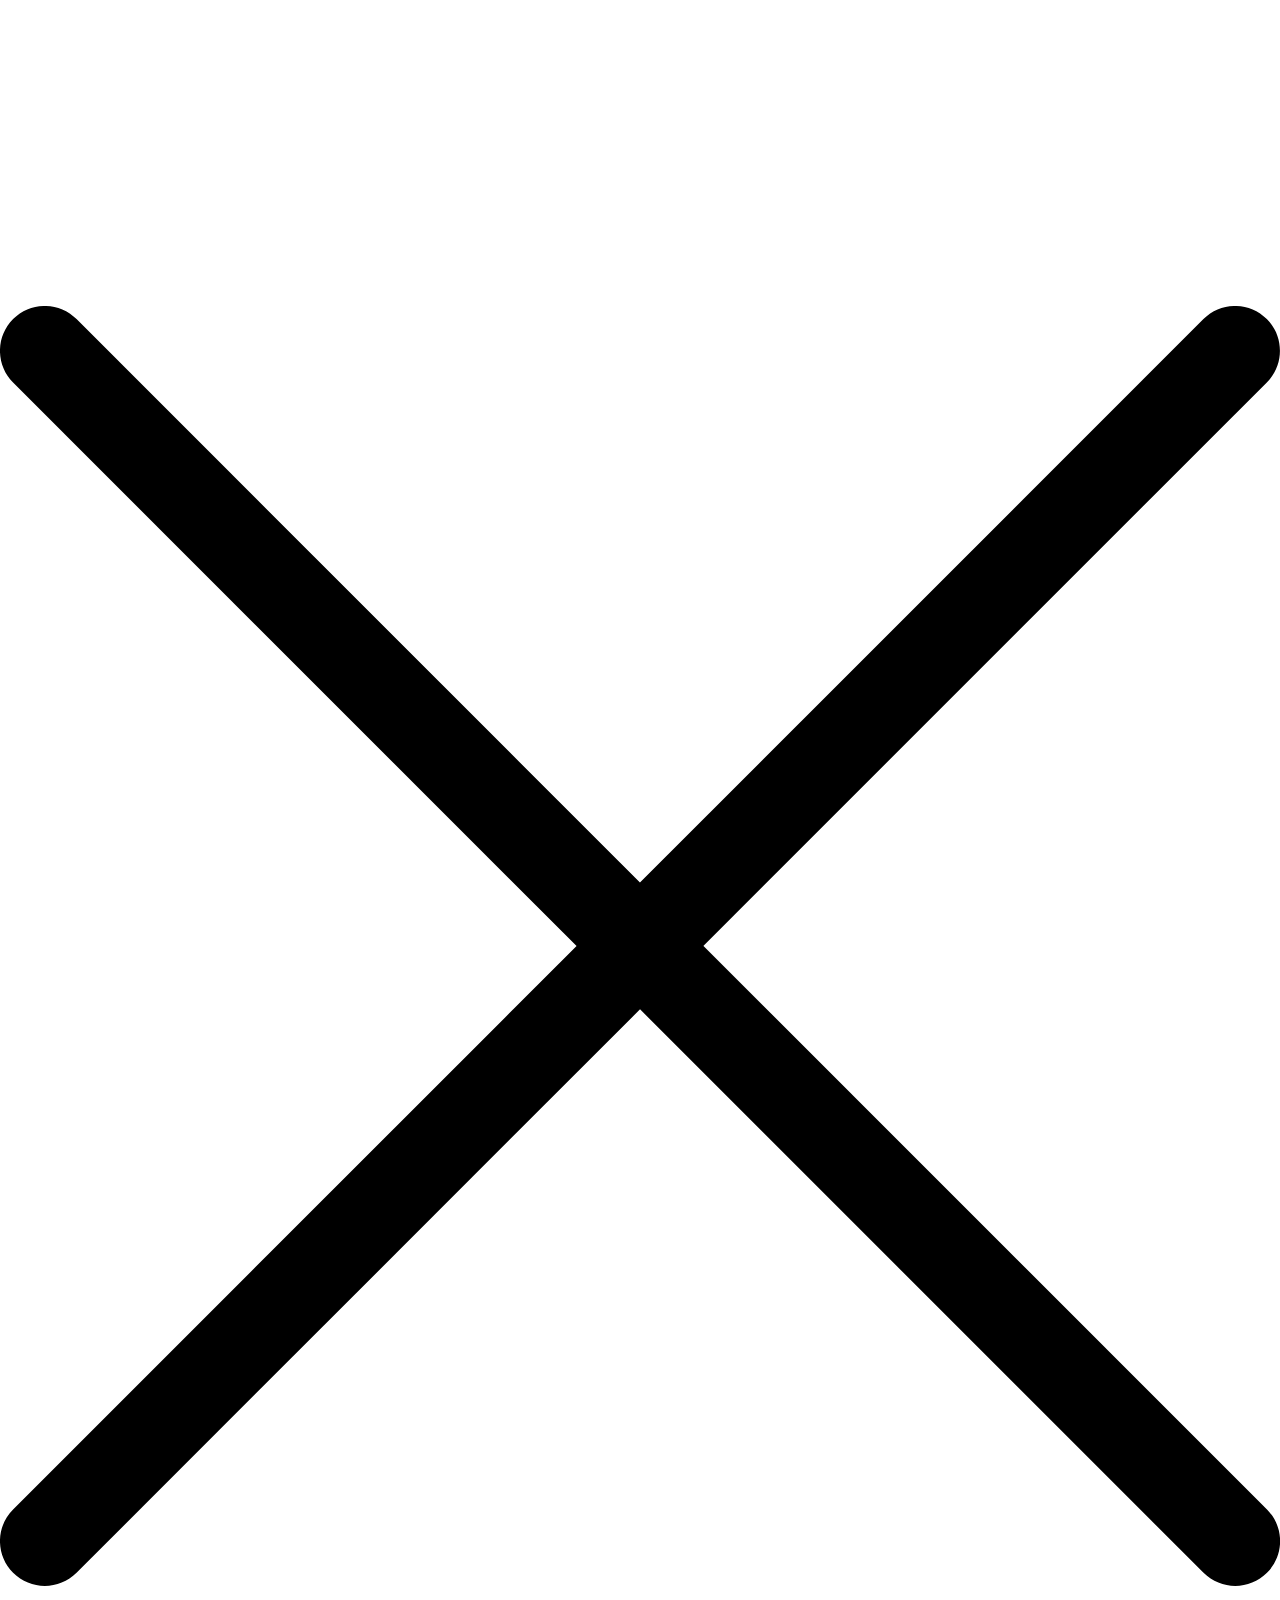
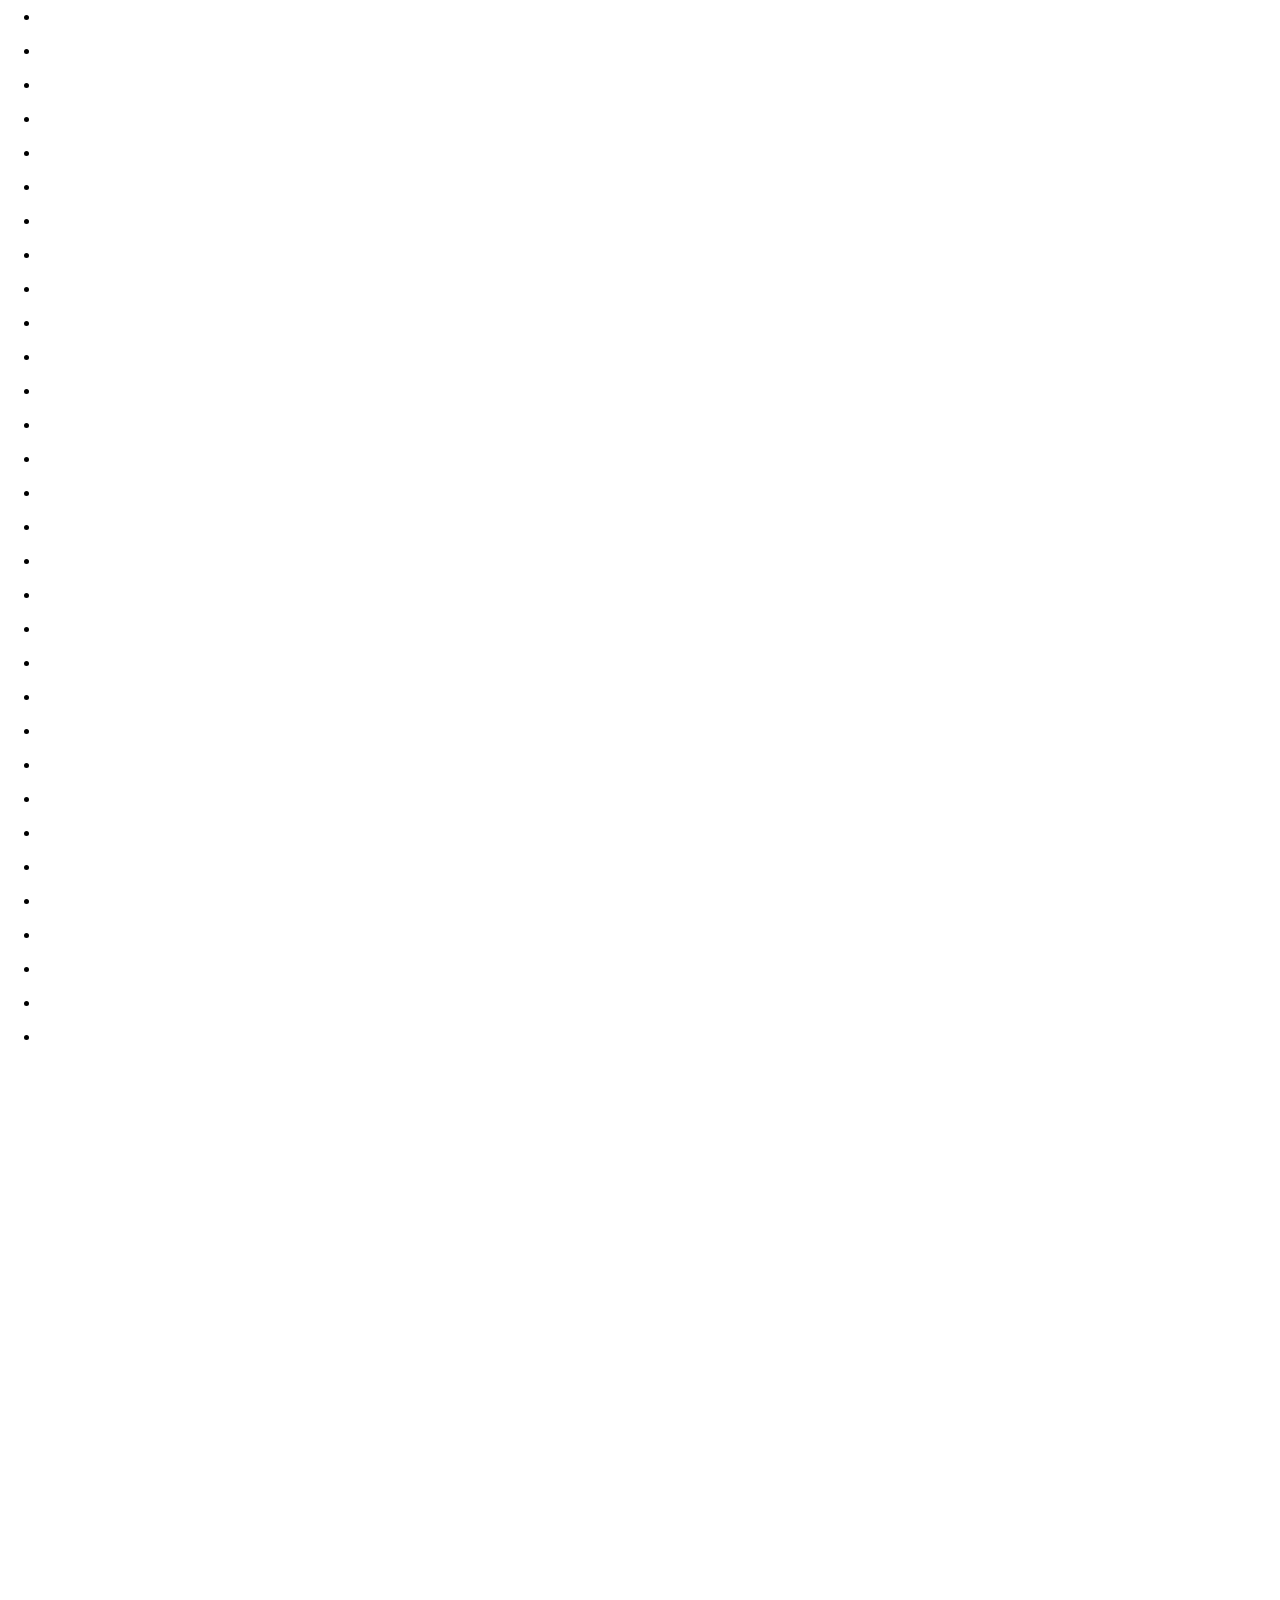
==== aerials/index.html @ ff2fce27 "Add focused enhancements on the reverse-engineered Estatestar site" ====
<!DOCTYPE html><html lang="de"><head><meta charset="UTF-8"><title>EN &#8211; Aerials &#8211; ESTATESTAR</title><link rel="stylesheet" id="siteground-optimizer-combined-css-ecea2713e1ba91a3a15033400ff7b805" href="/estatestar-preview/wp-content/uploads/siteground-optimizer-assets/siteground-optimizer-combined-css-ecea2713e1ba91a3a15033400ff7b805.css" media="all" /><link rel="preload" href="/estatestar-preview/wp-content/astra-local-fonts/michroma/PN_zRfy9qWD8fEagAPg9pTk.woff2" as="font" type="font/woff2" crossorigin><link rel="alternate" type="application/rss+xml" title="ESTATESTAR &raquo; Feed" href="https://estatestar.de/feed/" /><link rel="alternate" type="application/rss+xml" title="ESTATESTAR &raquo; Kommentar-Feed" href="https://estatestar.de/comments/feed/" /><link rel="alternate" title="oEmbed (JSON)" type="application/json+oembed" href="https://estatestar.de/wp-json/oembed/1.0/embed?url=https%3A%2F%2Festatestar.de%2Faerials%2F" /><link rel="alternate" title="oEmbed (XML)" type="text/xml+oembed" href="https://estatestar.de/wp-json/oembed/1.0/embed?url=https%3A%2F%2Festatestar.de%2Faerials%2F&#038;format=xml" /> <style id="wp-img-auto-sizes-contain-inline-css"> img:is([sizes=auto i],[sizes^="auto," i]){contain-intrinsic-size:3000px 1500px}
/*# sourceURL=wp-img-auto-sizes-contain-inline-css */ </style> <style id="wp-emoji-styles-inline-css"> img.wp-smiley, img.emoji {
 display: inline !important;
 border: none !important;
 box-shadow: none !important;
 height: 1em !important;
 width: 1em !important;
 margin: 0 0.07em !important;
 vertical-align: -0.1em !important;
 background: none !important;
 padding: 0 !important;
 }
/*# sourceURL=wp-emoji-styles-inline-css */ </style> <style id="global-styles-inline-css"> :root{--wp--preset--aspect-ratio--square: 1;--wp--preset--aspect-ratio--4-3: 4/3;--wp--preset--aspect-ratio--3-4: 3/4;--wp--preset--aspect-ratio--3-2: 3/2;--wp--preset--aspect-ratio--2-3: 2/3;--wp--preset--aspect-ratio--16-9: 16/9;--wp--preset--aspect-ratio--9-16: 9/16;--wp--preset--color--black: #000000;--wp--preset--color--cyan-bluish-gray: #abb8c3;--wp--preset--color--white: #ffffff;--wp--preset--color--pale-pink: #f78da7;--wp--preset--color--vivid-red: #cf2e2e;--wp--preset--color--luminous-vivid-orange: #ff6900;--wp--preset--color--luminous-vivid-amber: #fcb900;--wp--preset--color--light-green-cyan: #7bdcb5;--wp--preset--color--vivid-green-cyan: #00d084;--wp--preset--color--pale-cyan-blue: #8ed1fc;--wp--preset--color--vivid-cyan-blue: #0693e3;--wp--preset--color--vivid-purple: #9b51e0;--wp--preset--color--ast-global-color-0: var(--ast-global-color-0);--wp--preset--color--ast-global-color-1: var(--ast-global-color-1);--wp--preset--color--ast-global-color-2: var(--ast-global-color-2);--wp--preset--color--ast-global-color-3: var(--ast-global-color-3);--wp--preset--color--ast-global-color-4: var(--ast-global-color-4);--wp--preset--color--ast-global-color-5: var(--ast-global-color-5);--wp--preset--color--ast-global-color-6: var(--ast-global-color-6);--wp--preset--color--ast-global-color-7: var(--ast-global-color-7);--wp--preset--color--ast-global-color-8: var(--ast-global-color-8);--wp--preset--gradient--vivid-cyan-blue-to-vivid-purple: linear-gradient(135deg,rgb(6,147,227) 0%,rgb(155,81,224) 100%);--wp--preset--gradient--light-green-cyan-to-vivid-green-cyan: linear-gradient(135deg,rgb(122,220,180) 0%,rgb(0,208,130) 100%);--wp--preset--gradient--luminous-vivid-amber-to-luminous-vivid-orange: linear-gradient(135deg,rgb(252,185,0) 0%,rgb(255,105,0) 100%);--wp--preset--gradient--luminous-vivid-orange-to-vivid-red: linear-gradient(135deg,rgb(255,105,0) 0%,rgb(207,46,46) 100%);--wp--preset--gradient--very-light-gray-to-cyan-bluish-gray: linear-gradient(135deg,rgb(238,238,238) 0%,rgb(169,184,195) 100%);--wp--preset--gradient--cool-to-warm-spectrum: linear-gradient(135deg,rgb(74,234,220) 0%,rgb(151,120,209) 20%,rgb(207,42,186) 40%,rgb(238,44,130) 60%,rgb(251,105,98) 80%,rgb(254,248,76) 100%);--wp--preset--gradient--blush-light-purple: linear-gradient(135deg,rgb(255,206,236) 0%,rgb(152,150,240) 100%);--wp--preset--gradient--blush-bordeaux: linear-gradient(135deg,rgb(254,205,165) 0%,rgb(254,45,45) 50%,rgb(107,0,62) 100%);--wp--preset--gradient--luminous-dusk: linear-gradient(135deg,rgb(255,203,112) 0%,rgb(199,81,192) 50%,rgb(65,88,208) 100%);--wp--preset--gradient--pale-ocean: linear-gradient(135deg,rgb(255,245,203) 0%,rgb(182,227,212) 50%,rgb(51,167,181) 100%);--wp--preset--gradient--electric-grass: linear-gradient(135deg,rgb(202,248,128) 0%,rgb(113,206,126) 100%);--wp--preset--gradient--midnight: linear-gradient(135deg,rgb(2,3,129) 0%,rgb(40,116,252) 100%);--wp--preset--font-size--small: 13px;--wp--preset--font-size--medium: 20px;--wp--preset--font-size--large: 36px;--wp--preset--font-size--x-large: 42px;--wp--preset--spacing--20: 0.44rem;--wp--preset--spacing--30: 0.67rem;--wp--preset--spacing--40: 1rem;--wp--preset--spacing--50: 1.5rem;--wp--preset--spacing--60: 2.25rem;--wp--preset--spacing--70: 3.38rem;--wp--preset--spacing--80: 5.06rem;--wp--preset--shadow--natural: 6px 6px 9px rgba(0, 0, 0, 0.2);--wp--preset--shadow--deep: 12px 12px 50px rgba(0, 0, 0, 0.4);--wp--preset--shadow--sharp: 6px 6px 0px rgba(0, 0, 0, 0.2);--wp--preset--shadow--outlined: 6px 6px 0px -3px rgb(255, 255, 255), 6px 6px rgb(0, 0, 0);--wp--preset--shadow--crisp: 6px 6px 0px rgb(0, 0, 0);}.wp-block-button{--wp--preset--dimension--25: 25%;--wp--preset--dimension--50: 50%;--wp--preset--dimension--75: 75%;--wp--preset--dimension--100: 100%;}:root { --wp--style--global--content-size: var(--wp--custom--ast-content-width-size);--wp--style--global--wide-size: var(--wp--custom--ast-wide-width-size); }:where(body) { margin: 0; }.wp-site-blocks > .alignleft { float: left; margin-right: 2em; }.wp-site-blocks > .alignright { float: right; margin-left: 2em; }.wp-site-blocks > .aligncenter { justify-content: center; margin-left: auto; margin-right: auto; }:where(.wp-site-blocks) > * { margin-block-start: 24px; margin-block-end: 0; }:where(.wp-site-blocks) > :first-child { margin-block-start: 0; }:where(.wp-site-blocks) > :last-child { margin-block-end: 0; }:root { --wp--style--block-gap: 24px; }:root :where(.is-layout-flow) > :first-child{margin-block-start: 0;}:root :where(.is-layout-flow) > :last-child{margin-block-end: 0;}:root :where(.is-layout-flow) > *{margin-block-start: 24px;margin-block-end: 0;}:root :where(.is-layout-constrained) > :first-child{margin-block-start: 0;}:root :where(.is-layout-constrained) > :last-child{margin-block-end: 0;}:root :where(.is-layout-constrained) > *{margin-block-start: 24px;margin-block-end: 0;}:root :where(.is-layout-flex){gap: 24px;}:root :where(.is-layout-grid){gap: 24px;}.is-layout-flow > .alignleft{float: left;margin-inline-start: 0;margin-inline-end: 2em;}.is-layout-flow > .alignright{float: right;margin-inline-start: 2em;margin-inline-end: 0;}.is-layout-flow > .aligncenter{margin-left: auto !important;margin-right: auto !important;}.is-layout-constrained > .alignleft{float: left;margin-inline-start: 0;margin-inline-end: 2em;}.is-layout-constrained > .alignright{float: right;margin-inline-start: 2em;margin-inline-end: 0;}.is-layout-constrained > .aligncenter{margin-left: auto !important;margin-right: auto !important;}.is-layout-constrained > :where(:not(.alignleft):not(.alignright):not(.alignfull)){max-width: var(--wp--style--global--content-size);margin-left: auto !important;margin-right: auto !important;}.is-layout-constrained > .alignwide{max-width: var(--wp--style--global--wide-size);}body .is-layout-flex{display: flex;}.is-layout-flex{flex-wrap: wrap;align-items: center;}.is-layout-flex > :is(*, div){margin: 0;}body .is-layout-grid{display: grid;}.is-layout-grid > :is(*, div){margin: 0;}body{padding-top: 0px;padding-right: 0px;padding-bottom: 0px;padding-left: 0px;}a:where(:not(.wp-element-button)){text-decoration: none;}:root :where(.wp-element-button, .wp-block-button__link){background-color: #32373c;border-width: 0;color: #fff;font-family: inherit;font-size: inherit;font-style: inherit;font-weight: inherit;letter-spacing: inherit;line-height: inherit;padding-top: calc(0.667em + 2px);padding-right: calc(1.333em + 2px);padding-bottom: calc(0.667em + 2px);padding-left: calc(1.333em + 2px);text-decoration: none;text-transform: inherit;}.has-black-color{color: var(--wp--preset--color--black) !important;}.has-cyan-bluish-gray-color{color: var(--wp--preset--color--cyan-bluish-gray) !important;}.has-white-color{color: var(--wp--preset--color--white) !important;}.has-pale-pink-color{color: var(--wp--preset--color--pale-pink) !important;}.has-vivid-red-color{color: var(--wp--preset--color--vivid-red) !important;}.has-luminous-vivid-orange-color{color: var(--wp--preset--color--luminous-vivid-orange) !important;}.has-luminous-vivid-amber-color{color: var(--wp--preset--color--luminous-vivid-amber) !important;}.has-light-green-cyan-color{color: var(--wp--preset--color--light-green-cyan) !important;}.has-vivid-green-cyan-color{color: var(--wp--preset--color--vivid-green-cyan) !important;}.has-pale-cyan-blue-color{color: var(--wp--preset--color--pale-cyan-blue) !important;}.has-vivid-cyan-blue-color{color: var(--wp--preset--color--vivid-cyan-blue) !important;}.has-vivid-purple-color{color: var(--wp--preset--color--vivid-purple) !important;}.has-ast-global-color-0-color{color: var(--wp--preset--color--ast-global-color-0) !important;}.has-ast-global-color-1-color{color: var(--wp--preset--color--ast-global-color-1) !important;}.has-ast-global-color-2-color{color: var(--wp--preset--color--ast-global-color-2) !important;}.has-ast-global-color-3-color{color: var(--wp--preset--color--ast-global-color-3) !important;}.has-ast-global-color-4-color{color: var(--wp--preset--color--ast-global-color-4) !important;}.has-ast-global-color-5-color{color: var(--wp--preset--color--ast-global-color-5) !important;}.has-ast-global-color-6-color{color: var(--wp--preset--color--ast-global-color-6) !important;}.has-ast-global-color-7-color{color: var(--wp--preset--color--ast-global-color-7) !important;}.has-ast-global-color-8-color{color: var(--wp--preset--color--ast-global-color-8) !important;}.has-black-background-color{background-color: var(--wp--preset--color--black) !important;}.has-cyan-bluish-gray-background-color{background-color: var(--wp--preset--color--cyan-bluish-gray) !important;}.has-white-background-color{background-color: var(--wp--preset--color--white) !important;}.has-pale-pink-background-color{background-color: var(--wp--preset--color--pale-pink) !important;}.has-vivid-red-background-color{background-color: var(--wp--preset--color--vivid-red) !important;}.has-luminous-vivid-orange-background-color{background-color: var(--wp--preset--color--luminous-vivid-orange) !important;}.has-luminous-vivid-amber-background-color{background-color: var(--wp--preset--color--luminous-vivid-amber) !important;}.has-light-green-cyan-background-color{background-color: var(--wp--preset--color--light-green-cyan) !important;}.has-vivid-green-cyan-background-color{background-color: var(--wp--preset--color--vivid-green-cyan) !important;}.has-pale-cyan-blue-background-color{background-color: var(--wp--preset--color--pale-cyan-blue) !important;}.has-vivid-cyan-blue-background-color{background-color: var(--wp--preset--color--vivid-cyan-blue) !important;}.has-vivid-purple-background-color{background-color: var(--wp--preset--color--vivid-purple) !important;}.has-ast-global-color-0-background-color{background-color: var(--wp--preset--color--ast-global-color-0) !important;}.has-ast-global-color-1-background-color{background-color: var(--wp--preset--color--ast-global-color-1) !important;}.has-ast-global-color-2-background-color{background-color: var(--wp--preset--color--ast-global-color-2) !important;}.has-ast-global-color-3-background-color{background-color: var(--wp--preset--color--ast-global-color-3) !important;}.has-ast-global-color-4-background-color{background-color: var(--wp--preset--color--ast-global-color-4) !important;}.has-ast-global-color-5-background-color{background-color: var(--wp--preset--color--ast-global-color-5) !important;}.has-ast-global-color-6-background-color{background-color: var(--wp--preset--color--ast-global-color-6) !important;}.has-ast-global-color-7-background-color{background-color: var(--wp--preset--color--ast-global-color-7) !important;}.has-ast-global-color-8-background-color{background-color: var(--wp--preset--color--ast-global-color-8) !important;}.has-black-border-color{border-color: var(--wp--preset--color--black) !important;}.has-cyan-bluish-gray-border-color{border-color: var(--wp--preset--color--cyan-bluish-gray) !important;}.has-white-border-color{border-color: var(--wp--preset--color--white) !important;}.has-pale-pink-border-color{border-color: var(--wp--preset--color--pale-pink) !important;}.has-vivid-red-border-color{border-color: var(--wp--preset--color--vivid-red) !important;}.has-luminous-vivid-orange-border-color{border-color: var(--wp--preset--color--luminous-vivid-orange) !important;}.has-luminous-vivid-amber-border-color{border-color: var(--wp--preset--color--luminous-vivid-amber) !important;}.has-light-green-cyan-border-color{border-color: var(--wp--preset--color--light-green-cyan) !important;}.has-vivid-green-cyan-border-color{border-color: var(--wp--preset--color--vivid-green-cyan) !important;}.has-pale-cyan-blue-border-color{border-color: var(--wp--preset--color--pale-cyan-blue) !important;}.has-vivid-cyan-blue-border-color{border-color: var(--wp--preset--color--vivid-cyan-blue) !important;}.has-vivid-purple-border-color{border-color: var(--wp--preset--color--vivid-purple) !important;}.has-ast-global-color-0-border-color{border-color: var(--wp--preset--color--ast-global-color-0) !important;}.has-ast-global-color-1-border-color{border-color: var(--wp--preset--color--ast-global-color-1) !important;}.has-ast-global-color-2-border-color{border-color: var(--wp--preset--color--ast-global-color-2) !important;}.has-ast-global-color-3-border-color{border-color: var(--wp--preset--color--ast-global-color-3) !important;}.has-ast-global-color-4-border-color{border-color: var(--wp--preset--color--ast-global-color-4) !important;}.has-ast-global-color-5-border-color{border-color: var(--wp--preset--color--ast-global-color-5) !important;}.has-ast-global-color-6-border-color{border-color: var(--wp--preset--color--ast-global-color-6) !important;}.has-ast-global-color-7-border-color{border-color: var(--wp--preset--color--ast-global-color-7) !important;}.has-ast-global-color-8-border-color{border-color: var(--wp--preset--color--ast-global-color-8) !important;}.has-vivid-cyan-blue-to-vivid-purple-gradient-background{background: var(--wp--preset--gradient--vivid-cyan-blue-to-vivid-purple) !important;}.has-light-green-cyan-to-vivid-green-cyan-gradient-background{background: var(--wp--preset--gradient--light-green-cyan-to-vivid-green-cyan) !important;}.has-luminous-vivid-amber-to-luminous-vivid-orange-gradient-background{background: var(--wp--preset--gradient--luminous-vivid-amber-to-luminous-vivid-orange) !important;}.has-luminous-vivid-orange-to-vivid-red-gradient-background{background: var(--wp--preset--gradient--luminous-vivid-orange-to-vivid-red) !important;}.has-very-light-gray-to-cyan-bluish-gray-gradient-background{background: var(--wp--preset--gradient--very-light-gray-to-cyan-bluish-gray) !important;}.has-cool-to-warm-spectrum-gradient-background{background: var(--wp--preset--gradient--cool-to-warm-spectrum) !important;}.has-blush-light-purple-gradient-background{background: var(--wp--preset--gradient--blush-light-purple) !important;}.has-blush-bordeaux-gradient-background{background: var(--wp--preset--gradient--blush-bordeaux) !important;}.has-luminous-dusk-gradient-background{background: var(--wp--preset--gradient--luminous-dusk) !important;}.has-pale-ocean-gradient-background{background: var(--wp--preset--gradient--pale-ocean) !important;}.has-electric-grass-gradient-background{background: var(--wp--preset--gradient--electric-grass) !important;}.has-midnight-gradient-background{background: var(--wp--preset--gradient--midnight) !important;}.has-small-font-size{font-size: var(--wp--preset--font-size--small) !important;}.has-medium-font-size{font-size: var(--wp--preset--font-size--medium) !important;}.has-large-font-size{font-size: var(--wp--preset--font-size--large) !important;}.has-x-large-font-size{font-size: var(--wp--preset--font-size--x-large) !important;}
:root :where(.wp-block-icon svg){width: 24px;}
:root :where(.wp-block-pullquote){font-size: 1.5em;line-height: 1.6;}
/*# sourceURL=global-styles-inline-css */ </style> <style id="tpae-display-conditions-inline-css"> *:not(.elementor-editor-active) .plus-conditions--hidden { display: none; }
/*# sourceURL=tpae-display-conditions-inline-css */ </style> <style id="elementor-pro-custom-fonts-inline-css"> @font-face {
 font-family: 'michroma';
 font-style: normal;
 font-weight: normal;
 font-display: auto;
 src: url('/estatestar-preview/wp-content/uploads/2023/04/Michroma-Regular.ttf') format('truetype');
}
@font-face {
 font-family: 'EurostileRegular';
 font-style: normal;
 font-weight: 400;
 font-display: auto;
 src: url('/estatestar-preview/wp-content/uploads/2022/12/Eurostile-1.ttf') format('truetype');
}
@font-face {
 font-family: 'EurostileRegular';
 font-style: normal;
 font-weight: normal;
 font-display: auto;
 src: url('/estatestar-preview/wp-content/uploads/2022/12/Eurostile-2.ttf') format('truetype');
}
@font-face {
 font-family: 'Eurostile';
 font-style: normal;
 font-weight: 300;
 font-display: auto;
 src: url('/estatestar-preview/wp-content/uploads/2022/12/EUROS3-1.ttf') format('truetype');
}
@font-face {
 font-family: 'Eurostile';
 font-style: normal;
 font-weight: normal;
 font-display: auto;
 src: url('/estatestar-preview/wp-content/uploads/2022/12/EurostileExtended.ttf') format('truetype');
}
/*# sourceURL=elementor-pro-custom-fonts-inline-css */ </style> <script id="jquery-core-js" src="/estatestar-preview/wp-includes/js/jquery/jquery.min.js?ver=3.7.1"></script> <script id="jquery-migrate-js" src="/estatestar-preview/wp-includes/js/jquery/jquery-migrate.min.js?ver=3.4.1"></script><link rel="https://api.w.org/" href="https://estatestar.de/wp-json/" /><link rel="alternate" title="JSON" type="application/json" href="https://estatestar.de/wp-json/wp/v2/pages/26486" /><link rel="EditURI" type="application/rsd+xml" title="RSD" href="https://estatestar.de/xmlrpc.php?rsd" /><meta name="generator" content="WordPress 7.1.3" /><link rel="canonical" href="/estatestar-optimiert/aerials/" /><link rel='shortlink' href='https://estatestar.de/?p=26486' /><meta name="generator" content="Elementor 4.3.5; features: additional_custom_breakpoints; settings: css_print_method-external, google_font-disabled, font_display-auto"><link rel="icon" href="/estatestar-preview/wp-content/uploads/2022/12/cropped-Estatestar-logo-32x32.png" sizes="32x32" /><link rel="icon" href="/estatestar-preview/wp-content/uploads/2022/12/cropped-Estatestar-logo-192x192.png" sizes="192x192" /><link rel="apple-touch-icon" href="/estatestar-preview/wp-content/uploads/2022/12/cropped-Estatestar-logo-180x180.png" /><meta name="msapplication-TileImage" content="/estatestar-preview/wp-content/uploads/2022/12/cropped-Estatestar-logo-270x270.png" /> <style id="wp-custom-css"> .ast-theme-transparent-header [data-section="section-header-mobile-trigger"] .ast-button-wrap .mobile-menu-toggle-icon .ast-mobile-svg:hover{fill:#ee683c; transition:.3s;}
.ast-theme-transparent-header [data-section="section-header-mobile-trigger"] .ast-button-wrap .mobile-menu-toggle-icon .ast-mobile-svg{transition:.3s;}
[CLASS*="-sticky-header-active"] .ast-header-sticked [data-section="section-header-mobile-trigger"] .ast-button-wrap .mobile-menu-toggle-icon .ast-mobile-svg:hover{fill:#ee683c; transition:.3s;}
@media only screen and (max-width: 544px) {[CLASS*="-sticky-header-active"] .ast-header-sticked [data-section="section-header-mobile-trigger"] .ast-button-wrap .mobile-menu-toggle-icon .ast-mobile-svg{width:40px;}.ast-theme-transparent-header [data-section="section-header-mobile-trigger"] .ast-button-wrap .mobile-menu-toggle-icon .ast-mobile-svg{width:40px;}[CLASS*="-sticky-header-active"] .ast-header-sticked [data-section="section-header-mobile-trigger"] .ast-button-wrap .ast-mobile-menu-trigger-outline{width:60px;height:40px;} .ast-theme-transparent-header [data-section="section-header-mobile-trigger"] .ast-button-wrap .ast-mobile-menu-trigger-outline{width:60px;height:40px;}}
.elementor-kit-5 a {
 color: var(--e-global-color-fb1ad56 );
 font-family: "michroma", Sans-serif;
 font-size: 15px;
}
.main-header-bar.ast-sticky-active {
 box-shadow: unset;
}
.elementor-kit-5 a {
 color: var(--e-global-color-fb1ad56 );
 font-family: "michroma", Sans-serif;
 font-size: 22px;
}
.ast-theme-transparent-header [data-section="section-header-mobile-trigger"] .ast-button-wrap .ast-mobile-menu-trigger-outline {
 background: transparent;
 color: #afafaf00;
}
.ast-mobile-popup-drawer .ast-mobile-popup-header .menu-toggle-close:focus {
 outline: none;
}
input:focus, input[type="text"]:focus, input[type="email"]:focus, input[type="url"]:focus, input[type="password"]:focus, input[type="reset"]:focus, input[type="search"]:focus, textarea:focus, .wp-block-search__input:focus, [data-section="section-header-mobile-trigger"] .ast-button-wrap .ast-mobile-menu-trigger-minimal:focus, .ast-mobile-popup-drawer.active .menu-toggle-close:focus, .woocommerce-ordering select.orderby:focus, #ast-scroll-top:focus, .woocommerce a.add_to_cart_button:focus, .woocommerce .button.single_add_to_cart_button:focus {
 border-style: none;
 border-color: inherit;
 border-width: thin;
 outline-color: transparent;
}
[CLASS*="-sticky-header-active"] .ast-header-sticked [data-section="section-header-mobile-trigger"] .ast-button-wrap .ast-mobile-menu-trigger-outline {
 background: transparent;
 color: #afafaf00;
 border-color: unset;
 padding:auto;
}
.ahfb-svg-iconset svg{width:40px; height:40px;color:#020202; transition:.2s}
.ahfb-svg-iconset svg:hover{color:#ee683c;scale:1.1;}
a {
 outline: 0;
}
a:focus{outline:0;}
.wp-image-25869:hover{scale:1.2;transition:.3s;}
.wp-image-25869{transition:.3s}
.wp-image-25868:hover{scale:1.2;transition:.3s;}
.wp-image-25868{transition:.3s}
.ast-mobile-popup-drawer.active .menu-toggle-close svg{ color:#afafaf !important;}
.ast-mobile-popup-drawer.active .menu-toggle-close:hover svg{color:#ee683c!important;}
.ast-mobile-popup-drawer .ast-mobile-popup-overlay {
 background-color: rgb(255 255 255 / 42%);}
.ast-header-break-point .site-logo-img .custom-mobile-logo-link img{max-width:220px!important;
margin-right: -40px!important;
 margin-top: -20px !important;
margin-bottom:-10px!important;}
.ast-theme-transparent-header.ast-header-break-point #ast-mobile-header > [CLASS*="-header-wrap"]:nth-last-child(2) > [CLASS*="-header-bar"] {padding-top:0px !important;padding-bottom:0px !important;padding-left:12px !important; padding-right:12px!important;}
.ast-desktop .ast-primary-header-bar.main-header-bar, .ast-header-break-point #masthead .ast-primary-header-bar.main-header-bar{padding: 0px 12px !important;}
.pnbtop{color:#ee683c !important; transition:.3s}
.pnbtop:hover{color:#afafaf !important; transition:.3s;}
.phnbtn{vertical-align:center !important;margin-bottom:0px !important; margin-right:0px;}
.ast-header-break-point .header-widget-area[data-section="sidebar-widgets-header-widget-2"]{margin-right:-20px;}
.phnbtn{max-width:25px !important;} </style><meta name="viewport" content="width=device-width, initial-scale=1.0, viewport-fit=cover" /><meta name="robots" content="noindex, nofollow">
<script src="/estatestar-optimiert/enhancements.js" defer></script>
<link rel="stylesheet" href="/estatestar-optimiert/enhancements.css">
</head><body data-estatestar-enhanced="true" class="wp-singular page-template page-template-elementor_canvas page page-id-26486 wp-custom-logo wp-embed-responsive wp-theme-astra ast-desktop ast-page-builder-template ast-no-sidebar astra-4.14.1 ast-single-post ast-inherit-site-logo-transparent ast-theme-transparent-header ast-hfb-header ast-full-width-primary-header ast-full-width-layout ast-inherit-site-logo-sticky ast-primary-sticky-enabled ast-normal-title-enabled elementor-default elementor-template-canvas elementor-kit-5 elementor-page elementor-page-26486 astra-addon-4.13.8"> <script data-cfasync="false"> (function(){var mq=window.matchMedia('(max-width:921.99px)');function apply(isMobile){var b=document.body.classList;if(isMobile){b.add('ast-header-break-point');b.remove('ast-desktop');}else{b.remove('ast-header-break-point');b.add('ast-desktop');}}apply(mq.matches);if(mq.addEventListener){mq.addEventListener('change',function(e){apply(e.matches);});}else if(mq.addListener){mq.addListener(function(e){apply(e.matches);});}})(); </script><div data-elementor-type="wp-page" data-elementor-id="26486" class="elementor elementor-26486" data-elementor-post-type="page"><section class="elementor-section elementor-top-section elementor-element elementor-element-5628675b elementor-section-full_width elementor-section-height-min-height elementor-section-items-top elementor-section-height-default" data-id="5628675b" data-element_type="section" data-e-type="section" id="start" data-settings="{&quot;background_background&quot;:&quot;classic&quot;,&quot;sticky&quot;:&quot;top&quot;,&quot;sticky_on&quot;:[&quot;widescreen&quot;,&quot;desktop&quot;,&quot;laptop&quot;,&quot;tablet&quot;,&quot;mobile_extra&quot;,&quot;mobile&quot;],&quot;sticky_offset&quot;:0,&quot;sticky_effects_offset&quot;:0,&quot;sticky_anchor_link_offset&quot;:0}"><div class="elementor-container elementor-column-gap-default"><div class="elementor-column elementor-col-50 elementor-top-column elementor-element elementor-element-73308af4" data-id="73308af4" data-element_type="column" data-e-type="column"><div class="elementor-widget-wrap elementor-element-populated"><div class="elementor-element elementor-element-2859cd07 Logo elementor-widget elementor-widget-image" data-id="2859cd07" data-element_type="widget" data-e-type="widget" id="Logo" data-widget_type="image.default"><div class="elementor-widget-container"> <a href="#sec1"> <img fetchpriority="high" decoding="async" width="1367" height="300" src="/estatestar-preview/wp-content/uploads/2023/01/Estatestar-final-logo-horizontal.jpg.png" class="attachment-full size-full wp-image-13777" alt="" srcset="/estatestar-preview/wp-content/uploads/2023/01/Estatestar-final-logo-horizontal.jpg.png 1367w, /estatestar-preview/wp-content/uploads/2023/01/Estatestar-final-logo-horizontal.jpg-300x66.png 300w, /estatestar-preview/wp-content/uploads/2023/01/Estatestar-final-logo-horizontal.jpg-1024x225.png 1024w, /estatestar-preview/wp-content/uploads/2023/01/Estatestar-final-logo-horizontal.jpg-768x169.png 768w, /estatestar-preview/wp-content/uploads/2023/01/Estatestar-final-logo-horizontal.jpg-18x4.png 18w" sizes="(max-width: 1367px) 100vw, 1367px" /> </a></div></div></div></div><div class="elementor-column elementor-col-50 elementor-top-column elementor-element elementor-element-3613ed6a" data-id="3613ed6a" data-element_type="column" data-e-type="column"><div class="elementor-widget-wrap elementor-element-populated"><div class="elementor-element elementor-element-7b291d5e closeiconreturn elementor-widget-mobile__width-auto elementor-fixed elementor-widget__width-auto elementor-view-default elementor-widget elementor-widget-icon" data-id="7b291d5e" data-element_type="widget" data-e-type="widget" data-settings="{&quot;_position&quot;:&quot;fixed&quot;}" data-widget_type="icon.default"><div class="elementor-widget-container"><div class="elementor-icon-wrapper"> <a class="elementor-icon" href="/estatestar-optimiert/en/#photo"> <svg xmlns="http://www.w3.org/2000/svg" id="Ebene_2" data-name="Ebene 2" viewBox="0 0 142.81 142.81"><g id="Ebene_1-2" data-name="Ebene 1"><path d="m78.47,71.4l62.87-62.87c1.95-1.95,1.95-5.12,0-7.07-1.95-1.95-5.12-1.95-7.07,0l-62.87,62.87L8.54,1.46C6.58-.49,3.42-.49,1.46,1.46-.49,3.42-.49,6.58,1.46,8.54l62.87,62.87L1.46,134.27c-1.95,1.95-1.95,5.12,0,7.07.98.98,2.26,1.46,3.54,1.46s2.56-.49,3.54-1.46l62.87-62.87,62.87,62.87c.98.98,2.26,1.46,3.54,1.46s2.56-.49,3.54-1.46c1.95-1.95,1.95-5.12,0-7.07l-62.87-62.87Z"></path></g></svg> </a></div></div></div></div></div></div></section><section class="elementor-section elementor-top-section elementor-element elementor-element-58d8acc elementor-section-full_width elementor-section-height-default elementor-section-height-default" data-id="58d8acc" data-element_type="section" data-e-type="section"><div class="elementor-container elementor-column-gap-no"><div class="elementor-column elementor-col-100 elementor-top-column elementor-element elementor-element-fbddeb9" data-id="fbddeb9" data-element_type="column" data-e-type="column"><div class="elementor-widget-wrap elementor-element-populated"><div class="elementor-element elementor-element-cf22692 elementor-widget elementor-widget-premium-vscroll" data-id="cf22692" data-element_type="widget" data-e-type="widget" data-widget_type="premium-vscroll.default"><div class="elementor-widget-container"><div class="premium-vscroll-wrap" id="premium-vscroll-wrap-cf22692" data-settings="{&quot;id&quot;:&quot;cf22692&quot;,&quot;speed&quot;:500,&quot;offset&quot;:0,&quot;tooltips&quot;:false,&quot;dotsText&quot;:[&quot;&quot;],&quot;dotsPos&quot;:null,&quot;dotsVPos&quot;:null,&quot;fullSection&quot;:true,&quot;fullTouch&quot;:false,&quot;fullCheckOverflow&quot;:false,&quot;addToHistory&quot;:true,&quot;animation&quot;:null,&quot;duration&quot;:null}"><div class="premium-vscroll-inner" id="premium-vscroll-cf22692"><div class="premium-vscroll-dots premium-vscroll-dots-hide    elementor-invisible"><ul class="premium-vscroll-dots-list"><li data-index="0" data-menuanchor="sec1" class="premium-vscroll-dot-item"><div class="premium-vscroll-nav-link"><span></span></div></li><li data-index="1" data-menuanchor="sec2" class="premium-vscroll-dot-item"><div class="premium-vscroll-nav-link"><span></span></div></li><li data-index="2" data-menuanchor="sec3" class="premium-vscroll-dot-item"><div class="premium-vscroll-nav-link"><span></span></div></li><li data-index="3" data-menuanchor="sec4" class="premium-vscroll-dot-item"><div class="premium-vscroll-nav-link"><span></span></div></li><li data-index="4" data-menuanchor="sec5" class="premium-vscroll-dot-item"><div class="premium-vscroll-nav-link"><span></span></div></li><li data-index="5" data-menuanchor="sec6" class="premium-vscroll-dot-item"><div class="premium-vscroll-nav-link"><span></span></div></li><li data-index="6" data-menuanchor="sec7" class="premium-vscroll-dot-item"><div class="premium-vscroll-nav-link"><span></span></div></li><li data-index="7" data-menuanchor="sec8" class="premium-vscroll-dot-item"><div class="premium-vscroll-nav-link"><span></span></div></li><li data-index="8" data-menuanchor="sec9" class="premium-vscroll-dot-item"><div class="premium-vscroll-nav-link"><span></span></div></li><li data-index="9" data-menuanchor="sec10" class="premium-vscroll-dot-item"><div class="premium-vscroll-nav-link"><span></span></div></li><li data-index="10" data-menuanchor="sec11" class="premium-vscroll-dot-item"><div class="premium-vscroll-nav-link"><span></span></div></li><li data-index="11" data-menuanchor="sec12" class="premium-vscroll-dot-item"><div class="premium-vscroll-nav-link"><span></span></div></li><li data-index="12" data-menuanchor="sec13" class="premium-vscroll-dot-item"><div class="premium-vscroll-nav-link"><span></span></div></li><li data-index="13" data-menuanchor="sec14" class="premium-vscroll-dot-item"><div class="premium-vscroll-nav-link"><span></span></div></li><li data-index="14" data-menuanchor="sec15" class="premium-vscroll-dot-item"><div class="premium-vscroll-nav-link"><span></span></div></li><li data-index="15" data-menuanchor="sec16" class="premium-vscroll-dot-item"><div class="premium-vscroll-nav-link"><span></span></div></li><li data-index="16" data-menuanchor="sec17" class="premium-vscroll-dot-item"><div class="premium-vscroll-nav-link"><span></span></div></li><li data-index="17" data-menuanchor="sec18" class="premium-vscroll-dot-item"><div class="premium-vscroll-nav-link"><span></span></div></li><li data-index="18" data-menuanchor="sec19" class="premium-vscroll-dot-item"><div class="premium-vscroll-nav-link"><span></span></div></li><li data-index="19" data-menuanchor="sec20" class="premium-vscroll-dot-item"><div class="premium-vscroll-nav-link"><span></span></div></li><li data-index="20" data-menuanchor="sec21" class="premium-vscroll-dot-item"><div class="premium-vscroll-nav-link"><span></span></div></li><li data-index="21" data-menuanchor="sec22" class="premium-vscroll-dot-item"><div class="premium-vscroll-nav-link"><span></span></div></li><li data-index="22" data-menuanchor="sec23" class="premium-vscroll-dot-item"><div class="premium-vscroll-nav-link"><span></span></div></li><li data-index="23" data-menuanchor="sec24" class="premium-vscroll-dot-item"><div class="premium-vscroll-nav-link"><span></span></div></li><li data-index="24" data-menuanchor="sec25" class="premium-vscroll-dot-item"><div class="premium-vscroll-nav-link"><span></span></div></li><li data-index="25" data-menuanchor="sec26" class="premium-vscroll-dot-item"><div class="premium-vscroll-nav-link"><span></span></div></li><li data-index="26" data-menuanchor="sec27" class="premium-vscroll-dot-item"><div class="premium-vscroll-nav-link"><span></span></div></li><li data-index="27" data-menuanchor="sec28" class="premium-vscroll-dot-item"><div class="premium-vscroll-nav-link"><span></span></div></li><li data-index="28" data-menuanchor="sec29" class="premium-vscroll-dot-item"><div class="premium-vscroll-nav-link"><span></span></div></li><li data-index="29" data-menuanchor="sec30" class="premium-vscroll-dot-item"><div class="premium-vscroll-nav-link"><span></span></div></li><li data-index="30" data-menuanchor="sec31" class="premium-vscroll-dot-item"><div class="premium-vscroll-nav-link"><span></span></div></li></ul></div></div></div></div></div></div></div></div></section><section class="elementor-section elementor-top-section elementor-element elementor-element-0aff2e4 elementor-section-full_width elementor-section-height-min-height elementor-section-content-middle elementor-section-height-default elementor-section-items-middle" data-id="0aff2e4" data-element_type="section" data-e-type="section" id="sec1"><div class="elementor-container elementor-column-gap-no"><div class="elementor-column elementor-col-100 elementor-top-column elementor-element elementor-element-6f6fef2" data-id="6f6fef2" data-element_type="column" data-e-type="column"><div class="elementor-widget-wrap elementor-element-populated"><div class="elementor-element elementor-element-360278a elementor-widget-mobile__width-inherit elementor-widget-widescreen__width-initial elementor-widget elementor-widget-image" data-id="360278a" data-element_type="widget" data-e-type="widget" data-widget_type="image.default"><div class="elementor-widget-container"> <img decoding="async" width="1559" height="1139" src="/estatestar-preview/wp-content/uploads/2023/04/01-Helikopter-Luftbild-Allianz-Arena-Munich-Desktop-Architektur-Fotografie-Immobilie.jpg" class="attachment-full size-full wp-image-23823" alt="" srcset="/estatestar-preview/wp-content/uploads/2023/04/01-Helikopter-Luftbild-Allianz-Arena-Munich-Desktop-Architektur-Fotografie-Immobilie.jpg 1559w, /estatestar-preview/wp-content/uploads/2023/04/01-Helikopter-Luftbild-Allianz-Arena-Munich-Desktop-Architektur-Fotografie-Immobilie-300x219.jpg 300w, /estatestar-preview/wp-content/uploads/2023/04/01-Helikopter-Luftbild-Allianz-Arena-Munich-Desktop-Architektur-Fotografie-Immobilie-1024x748.jpg 1024w, /estatestar-preview/wp-content/uploads/2023/04/01-Helikopter-Luftbild-Allianz-Arena-Munich-Desktop-Architektur-Fotografie-Immobilie-768x561.jpg 768w, /estatestar-preview/wp-content/uploads/2023/04/01-Helikopter-Luftbild-Allianz-Arena-Munich-Desktop-Architektur-Fotografie-Immobilie-1536x1122.jpg 1536w, /estatestar-preview/wp-content/uploads/2023/04/01-Helikopter-Luftbild-Allianz-Arena-Munich-Desktop-Architektur-Fotografie-Immobilie-16x12.jpg 16w" sizes="(max-width: 1559px) 100vw, 1559px" /></div></div><div class="elementor-element elementor-element-a00c15f elementor-fixed premium-lottie-svg elementor-widget elementor-widget-premium-lottie" data-id="a00c15f" data-element_type="widget" data-e-type="widget" data-settings="{&quot;lottie_file&quot;:{&quot;url&quot;:&quot;\/estatestar-preview\/wp-content\/uploads\/2023\/04\/96514-scroll-down-off-white.json&quot;,&quot;id&quot;:24591,&quot;size&quot;:&quot;&quot;,&quot;alt&quot;:&quot;&quot;,&quot;source&quot;:&quot;library&quot;},&quot;_position&quot;:&quot;fixed&quot;,&quot;trigger&quot;:&quot;none&quot;}" data-widget_type="premium-lottie.default"><div class="elementor-widget-container"><div class="premium-lottie-animation" data-lottie-url="/estatestar-preview/wp-content/uploads/2023/04/96514-scroll-down-off-white.json" data-lottie-loop="true" data-lottie-loop-times="" data-lottie-reverse="" data-lottie-hover="" data-lottie-speed="1" data-lottie-render="svg" data-lottie-delay=""> <a href="#sec2"></a></div></div></div></div></div></div></section><section class="elementor-section elementor-top-section elementor-element elementor-element-82cafd3 elementor-section-full_width elementor-section-height-min-height elementor-section-content-middle elementor-section-height-default elementor-section-items-middle" data-id="82cafd3" data-element_type="section" data-e-type="section" id="sec2" data-settings="{&quot;background_background&quot;:&quot;classic&quot;}"><div class="elementor-container elementor-column-gap-no"><div class="elementor-column elementor-col-100 elementor-top-column elementor-element elementor-element-3cab513" data-id="3cab513" data-element_type="column" data-e-type="column"><div class="elementor-widget-wrap elementor-element-populated"><div class="elementor-element elementor-element-ac5dd62 elementor-widget-mobile__width-inherit elementor-widget-widescreen__width-initial elementor-widget elementor-widget-image" data-id="ac5dd62" data-element_type="widget" data-e-type="widget" data-widget_type="image.default"><div class="elementor-widget-container"> <img decoding="async" width="1193" height="892" src="/estatestar-preview/wp-content/uploads/2023/04/02-Drohnenfoto-Las-Vegas-Louis-Vuitton-Architektur-Fotografie-Immobilie-Desktop.jpg" class="attachment-full size-full wp-image-23824" alt="" srcset="/estatestar-preview/wp-content/uploads/2023/04/02-Drohnenfoto-Las-Vegas-Louis-Vuitton-Architektur-Fotografie-Immobilie-Desktop.jpg 1193w, /estatestar-preview/wp-content/uploads/2023/04/02-Drohnenfoto-Las-Vegas-Louis-Vuitton-Architektur-Fotografie-Immobilie-Desktop-300x224.jpg 300w, /estatestar-preview/wp-content/uploads/2023/04/02-Drohnenfoto-Las-Vegas-Louis-Vuitton-Architektur-Fotografie-Immobilie-Desktop-1024x766.jpg 1024w, /estatestar-preview/wp-content/uploads/2023/04/02-Drohnenfoto-Las-Vegas-Louis-Vuitton-Architektur-Fotografie-Immobilie-Desktop-768x574.jpg 768w, /estatestar-preview/wp-content/uploads/2023/04/02-Drohnenfoto-Las-Vegas-Louis-Vuitton-Architektur-Fotografie-Immobilie-Desktop-16x12.jpg 16w" sizes="(max-width: 1193px) 100vw, 1193px" /></div></div></div></div></div></section><section class="elementor-section elementor-top-section elementor-element elementor-element-7fddd32 elementor-section-full_width elementor-section-height-min-height elementor-section-content-middle elementor-section-height-default elementor-section-items-middle" data-id="7fddd32" data-element_type="section" data-e-type="section" id="sec3" data-settings="{&quot;background_background&quot;:&quot;classic&quot;}"><div class="elementor-container elementor-column-gap-no"><div class="elementor-column elementor-col-100 elementor-top-column elementor-element elementor-element-020c877" data-id="020c877" data-element_type="column" data-e-type="column"><div class="elementor-widget-wrap elementor-element-populated"><div class="elementor-element elementor-element-8d94c9e elementor-widget-mobile__width-inherit elementor-widget-widescreen__width-initial elementor-widget elementor-widget-image" data-id="8d94c9e" data-element_type="widget" data-e-type="widget" data-widget_type="image.default"><div class="elementor-widget-container"> <img loading="lazy" decoding="async" width="1184" height="854" src="/estatestar-preview/wp-content/uploads/2023/04/03-Drohnenfoto-Deutsche-Bank-Frankfurt-Architektur-Fotografie-Immobilie-Desktop.jpg" class="attachment-full size-full wp-image-23825" alt="" srcset="/estatestar-preview/wp-content/uploads/2023/04/03-Drohnenfoto-Deutsche-Bank-Frankfurt-Architektur-Fotografie-Immobilie-Desktop.jpg 1184w, /estatestar-preview/wp-content/uploads/2023/04/03-Drohnenfoto-Deutsche-Bank-Frankfurt-Architektur-Fotografie-Immobilie-Desktop-300x216.jpg 300w, /estatestar-preview/wp-content/uploads/2023/04/03-Drohnenfoto-Deutsche-Bank-Frankfurt-Architektur-Fotografie-Immobilie-Desktop-1024x739.jpg 1024w, /estatestar-preview/wp-content/uploads/2023/04/03-Drohnenfoto-Deutsche-Bank-Frankfurt-Architektur-Fotografie-Immobilie-Desktop-768x554.jpg 768w, /estatestar-preview/wp-content/uploads/2023/04/03-Drohnenfoto-Deutsche-Bank-Frankfurt-Architektur-Fotografie-Immobilie-Desktop-18x12.jpg 18w" sizes="(max-width: 1184px) 100vw, 1184px" /></div></div></div></div></div></section><section class="elementor-section elementor-top-section elementor-element elementor-element-a1249db elementor-section-full_width elementor-section-height-min-height elementor-section-content-middle elementor-section-height-default elementor-section-items-middle" data-id="a1249db" data-element_type="section" data-e-type="section" id="sec4" data-settings="{&quot;background_background&quot;:&quot;classic&quot;}"><div class="elementor-container elementor-column-gap-no"><div class="elementor-column elementor-col-100 elementor-top-column elementor-element elementor-element-44b3376" data-id="44b3376" data-element_type="column" data-e-type="column"><div class="elementor-widget-wrap elementor-element-populated"><div class="elementor-element elementor-element-0cf44bd elementor-widget-mobile__width-inherit elementor-widget-widescreen__width-initial elementor-widget elementor-widget-image" data-id="0cf44bd" data-element_type="widget" data-e-type="widget" data-widget_type="image.default"><div class="elementor-widget-container"> <img loading="lazy" decoding="async" width="1104" height="737" src="/estatestar-preview/wp-content/uploads/2023/04/04-Luftbild-Berlin-Spreebogen-Regierungsviertel-Architektur-Fotografie-Immobilie-Desktop.jpg" class="attachment-full size-full wp-image-23826" alt="" srcset="/estatestar-preview/wp-content/uploads/2023/04/04-Luftbild-Berlin-Spreebogen-Regierungsviertel-Architektur-Fotografie-Immobilie-Desktop.jpg 1104w, /estatestar-preview/wp-content/uploads/2023/04/04-Luftbild-Berlin-Spreebogen-Regierungsviertel-Architektur-Fotografie-Immobilie-Desktop-300x200.jpg 300w, /estatestar-preview/wp-content/uploads/2023/04/04-Luftbild-Berlin-Spreebogen-Regierungsviertel-Architektur-Fotografie-Immobilie-Desktop-1024x684.jpg 1024w, /estatestar-preview/wp-content/uploads/2023/04/04-Luftbild-Berlin-Spreebogen-Regierungsviertel-Architektur-Fotografie-Immobilie-Desktop-768x513.jpg 768w, /estatestar-preview/wp-content/uploads/2023/04/04-Luftbild-Berlin-Spreebogen-Regierungsviertel-Architektur-Fotografie-Immobilie-Desktop-18x12.jpg 18w" sizes="(max-width: 1104px) 100vw, 1104px" /></div></div></div></div></div></section><section class="elementor-section elementor-top-section elementor-element elementor-element-187ece0 elementor-section-full_width elementor-section-height-min-height elementor-section-content-middle elementor-section-height-default elementor-section-items-middle" data-id="187ece0" data-element_type="section" data-e-type="section" id="sec5" data-settings="{&quot;background_background&quot;:&quot;classic&quot;}"><div class="elementor-container elementor-column-gap-no"><div class="elementor-column elementor-col-100 elementor-top-column elementor-element elementor-element-23c2e51" data-id="23c2e51" data-element_type="column" data-e-type="column"><div class="elementor-widget-wrap elementor-element-populated"><div class="elementor-element elementor-element-1faaa24 elementor-widget-mobile__width-inherit elementor-widget-widescreen__width-initial elementor-widget elementor-widget-image" data-id="1faaa24" data-element_type="widget" data-e-type="widget" data-widget_type="image.default"><div class="elementor-widget-container"> <img loading="lazy" decoding="async" width="1165" height="854" src="/estatestar-preview/wp-content/uploads/2023/04/05-Nachtaufnahme-Westend1-Frankfurt-Architektur-Fotografie-Immobilie-Desktop.jpg" class="attachment-full size-full wp-image-23827" alt="" srcset="/estatestar-preview/wp-content/uploads/2023/04/05-Nachtaufnahme-Westend1-Frankfurt-Architektur-Fotografie-Immobilie-Desktop.jpg 1165w, /estatestar-preview/wp-content/uploads/2023/04/05-Nachtaufnahme-Westend1-Frankfurt-Architektur-Fotografie-Immobilie-Desktop-300x220.jpg 300w, /estatestar-preview/wp-content/uploads/2023/04/05-Nachtaufnahme-Westend1-Frankfurt-Architektur-Fotografie-Immobilie-Desktop-1024x751.jpg 1024w, /estatestar-preview/wp-content/uploads/2023/04/05-Nachtaufnahme-Westend1-Frankfurt-Architektur-Fotografie-Immobilie-Desktop-768x563.jpg 768w, /estatestar-preview/wp-content/uploads/2023/04/05-Nachtaufnahme-Westend1-Frankfurt-Architektur-Fotografie-Immobilie-Desktop-16x12.jpg 16w" sizes="(max-width: 1165px) 100vw, 1165px" /></div></div></div></div></div></section><section class="elementor-section elementor-top-section elementor-element elementor-element-ada8716 elementor-section-full_width elementor-section-height-min-height elementor-section-content-middle elementor-section-height-default elementor-section-items-middle" data-id="ada8716" data-element_type="section" data-e-type="section" id="sec6" data-settings="{&quot;background_background&quot;:&quot;classic&quot;}"><div class="elementor-container elementor-column-gap-no"><div class="elementor-column elementor-col-100 elementor-top-column elementor-element elementor-element-12a252c" data-id="12a252c" data-element_type="column" data-e-type="column"><div class="elementor-widget-wrap elementor-element-populated"><div class="elementor-element elementor-element-ec7ed4a elementor-widget-mobile__width-inherit elementor-widget-widescreen__width-initial elementor-widget elementor-widget-image" data-id="ec7ed4a" data-element_type="widget" data-e-type="widget" data-widget_type="image.default"><div class="elementor-widget-container"> <img loading="lazy" decoding="async" width="1136" height="820" src="/estatestar-preview/wp-content/uploads/2023/04/06-Luftbild-BMW-Welt-Munich-Architektur-Fotografie-Immobilie-Desktop.jpg" class="attachment-full size-full wp-image-23828" alt="" srcset="/estatestar-preview/wp-content/uploads/2023/04/06-Luftbild-BMW-Welt-Munich-Architektur-Fotografie-Immobilie-Desktop.jpg 1136w, /estatestar-preview/wp-content/uploads/2023/04/06-Luftbild-BMW-Welt-Munich-Architektur-Fotografie-Immobilie-Desktop-300x217.jpg 300w, /estatestar-preview/wp-content/uploads/2023/04/06-Luftbild-BMW-Welt-Munich-Architektur-Fotografie-Immobilie-Desktop-1024x739.jpg 1024w, /estatestar-preview/wp-content/uploads/2023/04/06-Luftbild-BMW-Welt-Munich-Architektur-Fotografie-Immobilie-Desktop-768x554.jpg 768w, /estatestar-preview/wp-content/uploads/2023/04/06-Luftbild-BMW-Welt-Munich-Architektur-Fotografie-Immobilie-Desktop-18x12.jpg 18w" sizes="(max-width: 1136px) 100vw, 1136px" /></div></div></div></div></div></section><section class="elementor-section elementor-top-section elementor-element elementor-element-2273676 elementor-section-full_width elementor-section-height-min-height elementor-section-content-middle elementor-section-height-default elementor-section-items-middle" data-id="2273676" data-element_type="section" data-e-type="section" id="sec7" data-settings="{&quot;background_background&quot;:&quot;classic&quot;}"><div class="elementor-container elementor-column-gap-no"><div class="elementor-column elementor-col-100 elementor-top-column elementor-element elementor-element-9e7c453" data-id="9e7c453" data-element_type="column" data-e-type="column"><div class="elementor-widget-wrap elementor-element-populated"><div class="elementor-element elementor-element-258de33 elementor-widget-mobile__width-inherit elementor-widget-widescreen__width-initial elementor-widget elementor-widget-image" data-id="258de33" data-element_type="widget" data-e-type="widget" data-widget_type="image.default"><div class="elementor-widget-container"> <img loading="lazy" decoding="async" width="1368" height="912" src="/estatestar-preview/wp-content/uploads/2023/04/07-Drohnenfoto-Logistikhalle-Architektur-Fotografie-Immobilie-Desktop.jpg" class="attachment-full size-full wp-image-23829" alt="" srcset="/estatestar-preview/wp-content/uploads/2023/04/07-Drohnenfoto-Logistikhalle-Architektur-Fotografie-Immobilie-Desktop.jpg 1368w, /estatestar-preview/wp-content/uploads/2023/04/07-Drohnenfoto-Logistikhalle-Architektur-Fotografie-Immobilie-Desktop-300x200.jpg 300w, /estatestar-preview/wp-content/uploads/2023/04/07-Drohnenfoto-Logistikhalle-Architektur-Fotografie-Immobilie-Desktop-1024x683.jpg 1024w, /estatestar-preview/wp-content/uploads/2023/04/07-Drohnenfoto-Logistikhalle-Architektur-Fotografie-Immobilie-Desktop-768x512.jpg 768w, /estatestar-preview/wp-content/uploads/2023/04/07-Drohnenfoto-Logistikhalle-Architektur-Fotografie-Immobilie-Desktop-18x12.jpg 18w" sizes="(max-width: 1368px) 100vw, 1368px" /></div></div></div></div></div></section><section class="elementor-section elementor-top-section elementor-element elementor-element-5b90f31 elementor-section-full_width elementor-section-height-min-height elementor-section-content-middle elementor-section-height-default elementor-section-items-middle" data-id="5b90f31" data-element_type="section" data-e-type="section" id="sec8" data-settings="{&quot;background_background&quot;:&quot;classic&quot;}"><div class="elementor-container elementor-column-gap-no"><div class="elementor-column elementor-col-100 elementor-top-column elementor-element elementor-element-170bb40" data-id="170bb40" data-element_type="column" data-e-type="column"><div class="elementor-widget-wrap elementor-element-populated"><div class="elementor-element elementor-element-7c75226 elementor-widget-mobile__width-inherit elementor-widget-widescreen__width-initial elementor-widget elementor-widget-image" data-id="7c75226" data-element_type="widget" data-e-type="widget" data-widget_type="image.default"><div class="elementor-widget-container"> <img loading="lazy" decoding="async" width="1368" height="912" src="/estatestar-preview/wp-content/uploads/2023/04/08-Drohnenfoto-Siemens-Munich-Architektur-Fotografie-Immobilie-Desktop.jpg" class="attachment-full size-full wp-image-23830" alt="" srcset="/estatestar-preview/wp-content/uploads/2023/04/08-Drohnenfoto-Siemens-Munich-Architektur-Fotografie-Immobilie-Desktop.jpg 1368w, /estatestar-preview/wp-content/uploads/2023/04/08-Drohnenfoto-Siemens-Munich-Architektur-Fotografie-Immobilie-Desktop-300x200.jpg 300w, /estatestar-preview/wp-content/uploads/2023/04/08-Drohnenfoto-Siemens-Munich-Architektur-Fotografie-Immobilie-Desktop-1024x683.jpg 1024w, /estatestar-preview/wp-content/uploads/2023/04/08-Drohnenfoto-Siemens-Munich-Architektur-Fotografie-Immobilie-Desktop-768x512.jpg 768w, /estatestar-preview/wp-content/uploads/2023/04/08-Drohnenfoto-Siemens-Munich-Architektur-Fotografie-Immobilie-Desktop-18x12.jpg 18w" sizes="(max-width: 1368px) 100vw, 1368px" /></div></div></div></div></div></section><section class="elementor-section elementor-top-section elementor-element elementor-element-5797c47 elementor-section-full_width elementor-section-height-min-height elementor-section-content-middle elementor-section-height-default elementor-section-items-middle" data-id="5797c47" data-element_type="section" data-e-type="section" id="sec9" data-settings="{&quot;background_background&quot;:&quot;classic&quot;}"><div class="elementor-container elementor-column-gap-no"><div class="elementor-column elementor-col-100 elementor-top-column elementor-element elementor-element-477747a" data-id="477747a" data-element_type="column" data-e-type="column"><div class="elementor-widget-wrap elementor-element-populated"><div class="elementor-element elementor-element-99a5911 elementor-widget-mobile__width-inherit elementor-widget-widescreen__width-initial elementor-widget elementor-widget-image" data-id="99a5911" data-element_type="widget" data-e-type="widget" data-widget_type="image.default"><div class="elementor-widget-container"> <img loading="lazy" decoding="async" width="1395" height="858" src="/estatestar-preview/wp-content/uploads/2023/04/09-Drohnenfoto-Siemens-Munich-Architektur-Fotografie-Immobilie-Desktop.jpg" class="attachment-full size-full wp-image-23831" alt="" srcset="/estatestar-preview/wp-content/uploads/2023/04/09-Drohnenfoto-Siemens-Munich-Architektur-Fotografie-Immobilie-Desktop.jpg 1395w, /estatestar-preview/wp-content/uploads/2023/04/09-Drohnenfoto-Siemens-Munich-Architektur-Fotografie-Immobilie-Desktop-300x185.jpg 300w, /estatestar-preview/wp-content/uploads/2023/04/09-Drohnenfoto-Siemens-Munich-Architektur-Fotografie-Immobilie-Desktop-1024x630.jpg 1024w, /estatestar-preview/wp-content/uploads/2023/04/09-Drohnenfoto-Siemens-Munich-Architektur-Fotografie-Immobilie-Desktop-768x472.jpg 768w, /estatestar-preview/wp-content/uploads/2023/04/09-Drohnenfoto-Siemens-Munich-Architektur-Fotografie-Immobilie-Desktop-18x12.jpg 18w" sizes="(max-width: 1395px) 100vw, 1395px" /></div></div></div></div></div></section><section class="elementor-section elementor-top-section elementor-element elementor-element-660c19c elementor-section-full_width elementor-section-height-min-height elementor-section-content-middle elementor-section-height-default elementor-section-items-middle" data-id="660c19c" data-element_type="section" data-e-type="section" id="sec10" data-settings="{&quot;background_background&quot;:&quot;classic&quot;}"><div class="elementor-container elementor-column-gap-no"><div class="elementor-column elementor-col-100 elementor-top-column elementor-element elementor-element-22c0b0c" data-id="22c0b0c" data-element_type="column" data-e-type="column"><div class="elementor-widget-wrap elementor-element-populated"><div class="elementor-element elementor-element-f8ab577 elementor-widget-mobile__width-inherit elementor-widget-widescreen__width-initial elementor-widget elementor-widget-image" data-id="f8ab577" data-element_type="widget" data-e-type="widget" data-widget_type="image.default"><div class="elementor-widget-container"> <img loading="lazy" decoding="async" width="1332" height="949" src="/estatestar-preview/wp-content/uploads/2023/04/10-Luftbild-Elbphilharmonie-Architektur-Fotografie-Immobilie-Hamburg-Desktop.jpg" class="attachment-full size-full wp-image-23832" alt="" srcset="/estatestar-preview/wp-content/uploads/2023/04/10-Luftbild-Elbphilharmonie-Architektur-Fotografie-Immobilie-Hamburg-Desktop.jpg 1332w, /estatestar-preview/wp-content/uploads/2023/04/10-Luftbild-Elbphilharmonie-Architektur-Fotografie-Immobilie-Hamburg-Desktop-300x214.jpg 300w, /estatestar-preview/wp-content/uploads/2023/04/10-Luftbild-Elbphilharmonie-Architektur-Fotografie-Immobilie-Hamburg-Desktop-1024x730.jpg 1024w, /estatestar-preview/wp-content/uploads/2023/04/10-Luftbild-Elbphilharmonie-Architektur-Fotografie-Immobilie-Hamburg-Desktop-768x547.jpg 768w, /estatestar-preview/wp-content/uploads/2023/04/10-Luftbild-Elbphilharmonie-Architektur-Fotografie-Immobilie-Hamburg-Desktop-18x12.jpg 18w" sizes="(max-width: 1332px) 100vw, 1332px" /></div></div></div></div></div></section><section class="elementor-section elementor-top-section elementor-element elementor-element-c870ead elementor-section-full_width elementor-section-height-min-height elementor-section-content-middle elementor-section-height-default elementor-section-items-middle" data-id="c870ead" data-element_type="section" data-e-type="section" id="sec11" data-settings="{&quot;background_background&quot;:&quot;classic&quot;}"><div class="elementor-container elementor-column-gap-no"><div class="elementor-column elementor-col-100 elementor-top-column elementor-element elementor-element-3df174c" data-id="3df174c" data-element_type="column" data-e-type="column"><div class="elementor-widget-wrap elementor-element-populated"><div class="elementor-element elementor-element-482f217 elementor-widget-mobile__width-inherit elementor-widget-widescreen__width-initial elementor-widget elementor-widget-image" data-id="482f217" data-element_type="widget" data-e-type="widget" data-widget_type="image.default"><div class="elementor-widget-container"> <img loading="lazy" decoding="async" width="1286" height="854" src="/estatestar-preview/wp-content/uploads/2023/04/11-Helikopter-Luftbild-Kudamm-West-Ost-Architektur-Fotografie-Immobilie-Desktop.jpg" class="attachment-full size-full wp-image-23833" alt="" srcset="/estatestar-preview/wp-content/uploads/2023/04/11-Helikopter-Luftbild-Kudamm-West-Ost-Architektur-Fotografie-Immobilie-Desktop.jpg 1286w, /estatestar-preview/wp-content/uploads/2023/04/11-Helikopter-Luftbild-Kudamm-West-Ost-Architektur-Fotografie-Immobilie-Desktop-300x199.jpg 300w, /estatestar-preview/wp-content/uploads/2023/04/11-Helikopter-Luftbild-Kudamm-West-Ost-Architektur-Fotografie-Immobilie-Desktop-1024x680.jpg 1024w, /estatestar-preview/wp-content/uploads/2023/04/11-Helikopter-Luftbild-Kudamm-West-Ost-Architektur-Fotografie-Immobilie-Desktop-768x510.jpg 768w, /estatestar-preview/wp-content/uploads/2023/04/11-Helikopter-Luftbild-Kudamm-West-Ost-Architektur-Fotografie-Immobilie-Desktop-18x12.jpg 18w" sizes="(max-width: 1286px) 100vw, 1286px" /></div></div></div></div></div></section><section class="elementor-section elementor-top-section elementor-element elementor-element-92e4b05 elementor-section-full_width elementor-section-height-min-height elementor-section-content-middle elementor-section-height-default elementor-section-items-middle" data-id="92e4b05" data-element_type="section" data-e-type="section" id="sec12" data-settings="{&quot;background_background&quot;:&quot;classic&quot;}"><div class="elementor-container elementor-column-gap-no"><div class="elementor-column elementor-col-100 elementor-top-column elementor-element elementor-element-2756869" data-id="2756869" data-element_type="column" data-e-type="column"><div class="elementor-widget-wrap elementor-element-populated"><div class="elementor-element elementor-element-ed43acb elementor-widget-mobile__width-inherit elementor-widget-widescreen__width-initial elementor-widget elementor-widget-image" data-id="ed43acb" data-element_type="widget" data-e-type="widget" data-widget_type="image.default"><div class="elementor-widget-container"> <img loading="lazy" decoding="async" width="1286" height="854" src="/estatestar-preview/wp-content/uploads/2023/04/12-Luftbild-Kudamm-195-Architektur-Fotografie-Immobilie-Desktop.jpg" class="attachment-full size-full wp-image-23834" alt="" srcset="/estatestar-preview/wp-content/uploads/2023/04/12-Luftbild-Kudamm-195-Architektur-Fotografie-Immobilie-Desktop.jpg 1286w, /estatestar-preview/wp-content/uploads/2023/04/12-Luftbild-Kudamm-195-Architektur-Fotografie-Immobilie-Desktop-300x199.jpg 300w, /estatestar-preview/wp-content/uploads/2023/04/12-Luftbild-Kudamm-195-Architektur-Fotografie-Immobilie-Desktop-1024x680.jpg 1024w, /estatestar-preview/wp-content/uploads/2023/04/12-Luftbild-Kudamm-195-Architektur-Fotografie-Immobilie-Desktop-768x510.jpg 768w, /estatestar-preview/wp-content/uploads/2023/04/12-Luftbild-Kudamm-195-Architektur-Fotografie-Immobilie-Desktop-18x12.jpg 18w" sizes="(max-width: 1286px) 100vw, 1286px" /></div></div></div></div></div></section><section class="elementor-section elementor-top-section elementor-element elementor-element-0644956 elementor-section-full_width elementor-section-height-min-height elementor-section-content-middle elementor-section-height-default elementor-section-items-middle" data-id="0644956" data-element_type="section" data-e-type="section" id="sec13" data-settings="{&quot;background_background&quot;:&quot;classic&quot;}"><div class="elementor-container elementor-column-gap-no"><div class="elementor-column elementor-col-100 elementor-top-column elementor-element elementor-element-58650fd" data-id="58650fd" data-element_type="column" data-e-type="column"><div class="elementor-widget-wrap elementor-element-populated"><div class="elementor-element elementor-element-cdc9472 elementor-widget-mobile__width-inherit elementor-widget-widescreen__width-initial elementor-widget elementor-widget-image" data-id="cdc9472" data-element_type="widget" data-e-type="widget" data-widget_type="image.default"><div class="elementor-widget-container"> <img loading="lazy" decoding="async" width="1368" height="912" src="/estatestar-preview/wp-content/uploads/2023/04/13-Drohnenfoto-Logistik-Zentrum-Architektur-Fotografie-Immobilie-Desktop.jpg" class="attachment-full size-full wp-image-23835" alt="" srcset="/estatestar-preview/wp-content/uploads/2023/04/13-Drohnenfoto-Logistik-Zentrum-Architektur-Fotografie-Immobilie-Desktop.jpg 1368w, /estatestar-preview/wp-content/uploads/2023/04/13-Drohnenfoto-Logistik-Zentrum-Architektur-Fotografie-Immobilie-Desktop-300x200.jpg 300w, /estatestar-preview/wp-content/uploads/2023/04/13-Drohnenfoto-Logistik-Zentrum-Architektur-Fotografie-Immobilie-Desktop-1024x683.jpg 1024w, /estatestar-preview/wp-content/uploads/2023/04/13-Drohnenfoto-Logistik-Zentrum-Architektur-Fotografie-Immobilie-Desktop-768x512.jpg 768w, /estatestar-preview/wp-content/uploads/2023/04/13-Drohnenfoto-Logistik-Zentrum-Architektur-Fotografie-Immobilie-Desktop-18x12.jpg 18w" sizes="(max-width: 1368px) 100vw, 1368px" /></div></div></div></div></div></section><section class="elementor-section elementor-top-section elementor-element elementor-element-7325f5c elementor-section-full_width elementor-section-height-min-height elementor-section-content-middle elementor-section-height-default elementor-section-items-middle" data-id="7325f5c" data-element_type="section" data-e-type="section" id="sec14" data-settings="{&quot;background_background&quot;:&quot;classic&quot;}"><div class="elementor-container elementor-column-gap-no"><div class="elementor-column elementor-col-100 elementor-top-column elementor-element elementor-element-1ef9b06" data-id="1ef9b06" data-element_type="column" data-e-type="column"><div class="elementor-widget-wrap elementor-element-populated"><div class="elementor-element elementor-element-8ed47bc elementor-widget-mobile__width-inherit elementor-widget-widescreen__width-initial elementor-widget elementor-widget-image" data-id="8ed47bc" data-element_type="widget" data-e-type="widget" data-widget_type="image.default"><div class="elementor-widget-container"> <img loading="lazy" decoding="async" width="1542" height="949" src="/estatestar-preview/wp-content/uploads/2023/04/14-Drohnenfoto-Nexans-Werk-Hannover-Architektur-Fotografie-Immobilie-Desktop.jpg" class="attachment-full size-full wp-image-23836" alt="" srcset="/estatestar-preview/wp-content/uploads/2023/04/14-Drohnenfoto-Nexans-Werk-Hannover-Architektur-Fotografie-Immobilie-Desktop.jpg 1542w, /estatestar-preview/wp-content/uploads/2023/04/14-Drohnenfoto-Nexans-Werk-Hannover-Architektur-Fotografie-Immobilie-Desktop-300x185.jpg 300w, /estatestar-preview/wp-content/uploads/2023/04/14-Drohnenfoto-Nexans-Werk-Hannover-Architektur-Fotografie-Immobilie-Desktop-1024x630.jpg 1024w, /estatestar-preview/wp-content/uploads/2023/04/14-Drohnenfoto-Nexans-Werk-Hannover-Architektur-Fotografie-Immobilie-Desktop-768x473.jpg 768w, /estatestar-preview/wp-content/uploads/2023/04/14-Drohnenfoto-Nexans-Werk-Hannover-Architektur-Fotografie-Immobilie-Desktop-1536x945.jpg 1536w, /estatestar-preview/wp-content/uploads/2023/04/14-Drohnenfoto-Nexans-Werk-Hannover-Architektur-Fotografie-Immobilie-Desktop-18x12.jpg 18w" sizes="(max-width: 1542px) 100vw, 1542px" /></div></div></div></div></div></section><section class="elementor-section elementor-top-section elementor-element elementor-element-a1489d6 elementor-section-full_width elementor-section-height-min-height elementor-section-content-middle elementor-section-height-default elementor-section-items-middle" data-id="a1489d6" data-element_type="section" data-e-type="section" id="sec15" data-settings="{&quot;background_background&quot;:&quot;classic&quot;}"><div class="elementor-container elementor-column-gap-no"><div class="elementor-column elementor-col-100 elementor-top-column elementor-element elementor-element-ebe503f" data-id="ebe503f" data-element_type="column" data-e-type="column"><div class="elementor-widget-wrap elementor-element-populated"><div class="elementor-element elementor-element-ee02c34 elementor-widget-mobile__width-inherit elementor-widget-widescreen__width-initial elementor-widget elementor-widget-image" data-id="ee02c34" data-element_type="widget" data-e-type="widget" data-widget_type="image.default"><div class="elementor-widget-container"> <img loading="lazy" decoding="async" width="1472" height="982" src="/estatestar-preview/wp-content/uploads/2023/04/15-Helikopter-Luftbild-Kudamm-Upper-West-Architektur-Fotografie-Immobilie-Desktop.jpg" class="attachment-full size-full wp-image-23837" alt="" srcset="/estatestar-preview/wp-content/uploads/2023/04/15-Helikopter-Luftbild-Kudamm-Upper-West-Architektur-Fotografie-Immobilie-Desktop.jpg 1472w, /estatestar-preview/wp-content/uploads/2023/04/15-Helikopter-Luftbild-Kudamm-Upper-West-Architektur-Fotografie-Immobilie-Desktop-300x200.jpg 300w, /estatestar-preview/wp-content/uploads/2023/04/15-Helikopter-Luftbild-Kudamm-Upper-West-Architektur-Fotografie-Immobilie-Desktop-1024x683.jpg 1024w, /estatestar-preview/wp-content/uploads/2023/04/15-Helikopter-Luftbild-Kudamm-Upper-West-Architektur-Fotografie-Immobilie-Desktop-768x512.jpg 768w, /estatestar-preview/wp-content/uploads/2023/04/15-Helikopter-Luftbild-Kudamm-Upper-West-Architektur-Fotografie-Immobilie-Desktop-18x12.jpg 18w" sizes="(max-width: 1472px) 100vw, 1472px" /></div></div></div></div></div></section><section class="elementor-section elementor-top-section elementor-element elementor-element-6b86109 elementor-section-full_width elementor-section-height-min-height elementor-section-content-middle elementor-section-height-default elementor-section-items-middle" data-id="6b86109" data-element_type="section" data-e-type="section" id="sec16" data-settings="{&quot;background_background&quot;:&quot;classic&quot;}"><div class="elementor-container elementor-column-gap-no"><div class="elementor-column elementor-col-100 elementor-top-column elementor-element elementor-element-92a653c" data-id="92a653c" data-element_type="column" data-e-type="column"><div class="elementor-widget-wrap elementor-element-populated"><div class="elementor-element elementor-element-3846358 elementor-widget-mobile__width-inherit elementor-widget-widescreen__width-initial elementor-widget elementor-widget-image" data-id="3846358" data-element_type="widget" data-e-type="widget" data-widget_type="image.default"><div class="elementor-widget-container"> <img loading="lazy" decoding="async" width="1024" height="768" src="/estatestar-preview/wp-content/uploads/2023/04/16-Luftbild-Allianz-Arena-Munich-Architektur-Fotografie-Immobilie-Desktop.jpg" class="attachment-full size-full wp-image-23838" alt="" srcset="/estatestar-preview/wp-content/uploads/2023/04/16-Luftbild-Allianz-Arena-Munich-Architektur-Fotografie-Immobilie-Desktop.jpg 1024w, /estatestar-preview/wp-content/uploads/2023/04/16-Luftbild-Allianz-Arena-Munich-Architektur-Fotografie-Immobilie-Desktop-300x225.jpg 300w, /estatestar-preview/wp-content/uploads/2023/04/16-Luftbild-Allianz-Arena-Munich-Architektur-Fotografie-Immobilie-Desktop-768x576.jpg 768w, /estatestar-preview/wp-content/uploads/2023/04/16-Luftbild-Allianz-Arena-Munich-Architektur-Fotografie-Immobilie-Desktop-16x12.jpg 16w" sizes="(max-width: 1024px) 100vw, 1024px" /></div></div></div></div></div></section><section class="elementor-section elementor-top-section elementor-element elementor-element-43b500d elementor-section-full_width elementor-section-height-min-height elementor-section-content-middle elementor-section-height-default elementor-section-items-middle" data-id="43b500d" data-element_type="section" data-e-type="section" id="sec17" data-settings="{&quot;background_background&quot;:&quot;classic&quot;}"><div class="elementor-container elementor-column-gap-no"><div class="elementor-column elementor-col-100 elementor-top-column elementor-element elementor-element-ea318df" data-id="ea318df" data-element_type="column" data-e-type="column"><div class="elementor-widget-wrap elementor-element-populated"><div class="elementor-element elementor-element-e291849 elementor-widget-mobile__width-inherit elementor-widget-widescreen__width-initial elementor-widget elementor-widget-image" data-id="e291849" data-element_type="widget" data-e-type="widget" data-widget_type="image.default"><div class="elementor-widget-container"> <img loading="lazy" decoding="async" width="1368" height="912" src="/estatestar-preview/wp-content/uploads/2023/04/17-Drohnenfoto-Logistik-Halle-Architektur-Fotografie-Immobilie-Desktop.jpg" class="attachment-full size-full wp-image-23839" alt="" srcset="/estatestar-preview/wp-content/uploads/2023/04/17-Drohnenfoto-Logistik-Halle-Architektur-Fotografie-Immobilie-Desktop.jpg 1368w, /estatestar-preview/wp-content/uploads/2023/04/17-Drohnenfoto-Logistik-Halle-Architektur-Fotografie-Immobilie-Desktop-300x200.jpg 300w, /estatestar-preview/wp-content/uploads/2023/04/17-Drohnenfoto-Logistik-Halle-Architektur-Fotografie-Immobilie-Desktop-1024x683.jpg 1024w, /estatestar-preview/wp-content/uploads/2023/04/17-Drohnenfoto-Logistik-Halle-Architektur-Fotografie-Immobilie-Desktop-768x512.jpg 768w, /estatestar-preview/wp-content/uploads/2023/04/17-Drohnenfoto-Logistik-Halle-Architektur-Fotografie-Immobilie-Desktop-18x12.jpg 18w" sizes="(max-width: 1368px) 100vw, 1368px" /></div></div></div></div></div></section><section class="elementor-section elementor-top-section elementor-element elementor-element-7abe627 elementor-section-full_width elementor-section-height-min-height elementor-section-content-middle elementor-section-height-default elementor-section-items-middle" data-id="7abe627" data-element_type="section" data-e-type="section" id="sec18" data-settings="{&quot;background_background&quot;:&quot;classic&quot;}"><div class="elementor-container elementor-column-gap-no"><div class="elementor-column elementor-col-100 elementor-top-column elementor-element elementor-element-fb2e09a" data-id="fb2e09a" data-element_type="column" data-e-type="column"><div class="elementor-widget-wrap elementor-element-populated"><div class="elementor-element elementor-element-998aea3 elementor-widget-mobile__width-inherit elementor-widget-widescreen__width-initial elementor-widget elementor-widget-image" data-id="998aea3" data-element_type="widget" data-e-type="widget" data-widget_type="image.default"><div class="elementor-widget-container"> <img loading="lazy" decoding="async" width="1024" height="681" src="/estatestar-preview/wp-content/uploads/2023/04/18-Helikopter-Luftbild-Berlin-City-West-Architektur-Fotografie-Immobilie-Desktop.jpg" class="attachment-full size-full wp-image-23840" alt="" srcset="/estatestar-preview/wp-content/uploads/2023/04/18-Helikopter-Luftbild-Berlin-City-West-Architektur-Fotografie-Immobilie-Desktop.jpg 1024w, /estatestar-preview/wp-content/uploads/2023/04/18-Helikopter-Luftbild-Berlin-City-West-Architektur-Fotografie-Immobilie-Desktop-300x200.jpg 300w, /estatestar-preview/wp-content/uploads/2023/04/18-Helikopter-Luftbild-Berlin-City-West-Architektur-Fotografie-Immobilie-Desktop-768x511.jpg 768w, /estatestar-preview/wp-content/uploads/2023/04/18-Helikopter-Luftbild-Berlin-City-West-Architektur-Fotografie-Immobilie-Desktop-18x12.jpg 18w" sizes="(max-width: 1024px) 100vw, 1024px" /></div></div></div></div></div></section><section class="elementor-section elementor-top-section elementor-element elementor-element-5c5a9f9 elementor-section-full_width elementor-section-height-min-height elementor-section-content-middle elementor-section-height-default elementor-section-items-middle" data-id="5c5a9f9" data-element_type="section" data-e-type="section" id="sec19" data-settings="{&quot;background_background&quot;:&quot;classic&quot;}"><div class="elementor-container elementor-column-gap-no"><div class="elementor-column elementor-col-100 elementor-top-column elementor-element elementor-element-cb15b34" data-id="cb15b34" data-element_type="column" data-e-type="column"><div class="elementor-widget-wrap elementor-element-populated"><div class="elementor-element elementor-element-e12530e elementor-widget-mobile__width-inherit elementor-widget-widescreen__width-initial elementor-widget elementor-widget-image" data-id="e12530e" data-element_type="widget" data-e-type="widget" data-widget_type="image.default"><div class="elementor-widget-container"> <img loading="lazy" decoding="async" width="1368" height="912" src="/estatestar-preview/wp-content/uploads/2023/04/19-Drohnenfoto-Logistik-Anlieferung-Architektur-Fotografie-Immobilie-Desktop.jpg" class="attachment-full size-full wp-image-23841" alt="" srcset="/estatestar-preview/wp-content/uploads/2023/04/19-Drohnenfoto-Logistik-Anlieferung-Architektur-Fotografie-Immobilie-Desktop.jpg 1368w, /estatestar-preview/wp-content/uploads/2023/04/19-Drohnenfoto-Logistik-Anlieferung-Architektur-Fotografie-Immobilie-Desktop-300x200.jpg 300w, /estatestar-preview/wp-content/uploads/2023/04/19-Drohnenfoto-Logistik-Anlieferung-Architektur-Fotografie-Immobilie-Desktop-1024x683.jpg 1024w, /estatestar-preview/wp-content/uploads/2023/04/19-Drohnenfoto-Logistik-Anlieferung-Architektur-Fotografie-Immobilie-Desktop-768x512.jpg 768w, /estatestar-preview/wp-content/uploads/2023/04/19-Drohnenfoto-Logistik-Anlieferung-Architektur-Fotografie-Immobilie-Desktop-18x12.jpg 18w" sizes="(max-width: 1368px) 100vw, 1368px" /></div></div></div></div></div></section><section class="elementor-section elementor-top-section elementor-element elementor-element-fb57c06 elementor-section-full_width elementor-section-height-min-height elementor-section-content-middle elementor-section-height-default elementor-section-items-middle" data-id="fb57c06" data-element_type="section" data-e-type="section" id="sec20" data-settings="{&quot;background_background&quot;:&quot;classic&quot;}"><div class="elementor-container elementor-column-gap-no"><div class="elementor-column elementor-col-100 elementor-top-column elementor-element elementor-element-5c1193a" data-id="5c1193a" data-element_type="column" data-e-type="column"><div class="elementor-widget-wrap elementor-element-populated"><div class="elementor-element elementor-element-c377b2c elementor-widget-mobile__width-inherit elementor-widget-widescreen__width-initial elementor-widget elementor-widget-image" data-id="c377b2c" data-element_type="widget" data-e-type="widget" data-widget_type="image.default"><div class="elementor-widget-container"> <img loading="lazy" decoding="async" width="1423" height="945" src="/estatestar-preview/wp-content/uploads/2023/04/20-Luftbild-Berlin-Unter-den-Linden-Lindenpalais-Architektur-Fotografie-Immobilie-Desktop.jpg" class="attachment-full size-full wp-image-23842" alt="" srcset="/estatestar-preview/wp-content/uploads/2023/04/20-Luftbild-Berlin-Unter-den-Linden-Lindenpalais-Architektur-Fotografie-Immobilie-Desktop.jpg 1423w, /estatestar-preview/wp-content/uploads/2023/04/20-Luftbild-Berlin-Unter-den-Linden-Lindenpalais-Architektur-Fotografie-Immobilie-Desktop-300x199.jpg 300w, /estatestar-preview/wp-content/uploads/2023/04/20-Luftbild-Berlin-Unter-den-Linden-Lindenpalais-Architektur-Fotografie-Immobilie-Desktop-1024x680.jpg 1024w, /estatestar-preview/wp-content/uploads/2023/04/20-Luftbild-Berlin-Unter-den-Linden-Lindenpalais-Architektur-Fotografie-Immobilie-Desktop-768x510.jpg 768w, /estatestar-preview/wp-content/uploads/2023/04/20-Luftbild-Berlin-Unter-den-Linden-Lindenpalais-Architektur-Fotografie-Immobilie-Desktop-18x12.jpg 18w" sizes="(max-width: 1423px) 100vw, 1423px" /></div></div></div></div></div></section><section class="elementor-section elementor-top-section elementor-element elementor-element-e683473 elementor-section-full_width elementor-section-height-min-height elementor-section-content-middle elementor-section-height-default elementor-section-items-middle" data-id="e683473" data-element_type="section" data-e-type="section" id="sec21" data-settings="{&quot;background_background&quot;:&quot;classic&quot;}"><div class="elementor-container elementor-column-gap-no"><div class="elementor-column elementor-col-100 elementor-top-column elementor-element elementor-element-3e693c5" data-id="3e693c5" data-element_type="column" data-e-type="column"><div class="elementor-widget-wrap elementor-element-populated"><div class="elementor-element elementor-element-6ec2856 elementor-widget-mobile__width-inherit elementor-widget-widescreen__width-initial elementor-widget elementor-widget-image" data-id="6ec2856" data-element_type="widget" data-e-type="widget" data-widget_type="image.default"><div class="elementor-widget-container"> <img loading="lazy" decoding="async" width="1490" height="920" src="/estatestar-preview/wp-content/uploads/2023/04/21-Luftbild-Berlin-Brandenburger-Tor-Architektur-Fotografie-Immobilie-Desktop.jpg" class="attachment-full size-full wp-image-23843" alt="" srcset="/estatestar-preview/wp-content/uploads/2023/04/21-Luftbild-Berlin-Brandenburger-Tor-Architektur-Fotografie-Immobilie-Desktop.jpg 1490w, /estatestar-preview/wp-content/uploads/2023/04/21-Luftbild-Berlin-Brandenburger-Tor-Architektur-Fotografie-Immobilie-Desktop-300x185.jpg 300w, /estatestar-preview/wp-content/uploads/2023/04/21-Luftbild-Berlin-Brandenburger-Tor-Architektur-Fotografie-Immobilie-Desktop-1024x632.jpg 1024w, /estatestar-preview/wp-content/uploads/2023/04/21-Luftbild-Berlin-Brandenburger-Tor-Architektur-Fotografie-Immobilie-Desktop-768x474.jpg 768w, /estatestar-preview/wp-content/uploads/2023/04/21-Luftbild-Berlin-Brandenburger-Tor-Architektur-Fotografie-Immobilie-Desktop-18x12.jpg 18w" sizes="(max-width: 1490px) 100vw, 1490px" /></div></div></div></div></div></section><section class="elementor-section elementor-top-section elementor-element elementor-element-704833b elementor-section-full_width elementor-section-height-min-height elementor-section-content-middle elementor-section-height-default elementor-section-items-middle" data-id="704833b" data-element_type="section" data-e-type="section" id="sec22" data-settings="{&quot;background_background&quot;:&quot;classic&quot;}"><div class="elementor-container elementor-column-gap-no"><div class="elementor-column elementor-col-100 elementor-top-column elementor-element elementor-element-d807241" data-id="d807241" data-element_type="column" data-e-type="column"><div class="elementor-widget-wrap elementor-element-populated"><div class="elementor-element elementor-element-40a4d3d elementor-widget-mobile__width-inherit elementor-widget-widescreen__width-initial elementor-widget elementor-widget-image" data-id="40a4d3d" data-element_type="widget" data-e-type="widget" data-widget_type="image.default"><div class="elementor-widget-container"> <img loading="lazy" decoding="async" width="1277" height="850" src="/estatestar-preview/wp-content/uploads/2023/04/22-Luftbild-Berlin-Brandenburger-Tor-Adlon-Architektur-Fotografie-Immobilie-Desktop.jpg" class="attachment-full size-full wp-image-23844" alt="" srcset="/estatestar-preview/wp-content/uploads/2023/04/22-Luftbild-Berlin-Brandenburger-Tor-Adlon-Architektur-Fotografie-Immobilie-Desktop.jpg 1277w, /estatestar-preview/wp-content/uploads/2023/04/22-Luftbild-Berlin-Brandenburger-Tor-Adlon-Architektur-Fotografie-Immobilie-Desktop-300x200.jpg 300w, /estatestar-preview/wp-content/uploads/2023/04/22-Luftbild-Berlin-Brandenburger-Tor-Adlon-Architektur-Fotografie-Immobilie-Desktop-1024x682.jpg 1024w, /estatestar-preview/wp-content/uploads/2023/04/22-Luftbild-Berlin-Brandenburger-Tor-Adlon-Architektur-Fotografie-Immobilie-Desktop-768x511.jpg 768w, /estatestar-preview/wp-content/uploads/2023/04/22-Luftbild-Berlin-Brandenburger-Tor-Adlon-Architektur-Fotografie-Immobilie-Desktop-18x12.jpg 18w" sizes="(max-width: 1277px) 100vw, 1277px" /></div></div></div></div></div></section><section class="elementor-section elementor-top-section elementor-element elementor-element-1fa99a9 elementor-section-full_width elementor-section-height-min-height elementor-section-content-middle elementor-section-height-default elementor-section-items-middle" data-id="1fa99a9" data-element_type="section" data-e-type="section" id="sec23" data-settings="{&quot;background_background&quot;:&quot;classic&quot;}"><div class="elementor-container elementor-column-gap-no"><div class="elementor-column elementor-col-100 elementor-top-column elementor-element elementor-element-af42d02" data-id="af42d02" data-element_type="column" data-e-type="column"><div class="elementor-widget-wrap elementor-element-populated"><div class="elementor-element elementor-element-e484d6a elementor-widget-mobile__width-inherit elementor-widget-widescreen__width-initial elementor-widget elementor-widget-image" data-id="e484d6a" data-element_type="widget" data-e-type="widget" data-widget_type="image.default"><div class="elementor-widget-container"> <img loading="lazy" decoding="async" width="1277" height="850" src="/estatestar-preview/wp-content/uploads/2023/04/23-Luftbild-Stelenfeld-Berlin-Denkmal-fuer-die-ermordeten-Juden-Europas-Architektur-Fotografie-Immobilie-Desktop.jpg" class="attachment-full size-full wp-image-23845" alt="" srcset="/estatestar-preview/wp-content/uploads/2023/04/23-Luftbild-Stelenfeld-Berlin-Denkmal-fuer-die-ermordeten-Juden-Europas-Architektur-Fotografie-Immobilie-Desktop.jpg 1277w, /estatestar-preview/wp-content/uploads/2023/04/23-Luftbild-Stelenfeld-Berlin-Denkmal-fuer-die-ermordeten-Juden-Europas-Architektur-Fotografie-Immobilie-Desktop-300x200.jpg 300w, /estatestar-preview/wp-content/uploads/2023/04/23-Luftbild-Stelenfeld-Berlin-Denkmal-fuer-die-ermordeten-Juden-Europas-Architektur-Fotografie-Immobilie-Desktop-1024x682.jpg 1024w, /estatestar-preview/wp-content/uploads/2023/04/23-Luftbild-Stelenfeld-Berlin-Denkmal-fuer-die-ermordeten-Juden-Europas-Architektur-Fotografie-Immobilie-Desktop-768x511.jpg 768w, /estatestar-preview/wp-content/uploads/2023/04/23-Luftbild-Stelenfeld-Berlin-Denkmal-fuer-die-ermordeten-Juden-Europas-Architektur-Fotografie-Immobilie-Desktop-18x12.jpg 18w" sizes="(max-width: 1277px) 100vw, 1277px" /></div></div></div></div></div></section><section class="elementor-section elementor-top-section elementor-element elementor-element-2416ea2 elementor-section-full_width elementor-section-height-min-height elementor-section-content-middle elementor-section-height-default elementor-section-items-middle" data-id="2416ea2" data-element_type="section" data-e-type="section" id="sec24" data-settings="{&quot;background_background&quot;:&quot;classic&quot;}"><div class="elementor-container elementor-column-gap-no"><div class="elementor-column elementor-col-100 elementor-top-column elementor-element elementor-element-12eb4f4" data-id="12eb4f4" data-element_type="column" data-e-type="column"><div class="elementor-widget-wrap elementor-element-populated"><div class="elementor-element elementor-element-2b8a8c3 elementor-widget-mobile__width-inherit elementor-widget-widescreen__width-initial elementor-widget elementor-widget-image" data-id="2b8a8c3" data-element_type="widget" data-e-type="widget" data-widget_type="image.default"><div class="elementor-widget-container"> <img loading="lazy" decoding="async" width="1407" height="2111" src="/estatestar-preview/wp-content/uploads/2023/04/24-Luftbild-Treptowers-Oberbaumbruecke-Berlin-Architektur-Fotografie-Immobilie-Desktop.jpg" class="attachment-full size-full wp-image-23846" alt="" srcset="/estatestar-preview/wp-content/uploads/2023/04/24-Luftbild-Treptowers-Oberbaumbruecke-Berlin-Architektur-Fotografie-Immobilie-Desktop.jpg 1407w, /estatestar-preview/wp-content/uploads/2023/04/24-Luftbild-Treptowers-Oberbaumbruecke-Berlin-Architektur-Fotografie-Immobilie-Desktop-200x300.jpg 200w, /estatestar-preview/wp-content/uploads/2023/04/24-Luftbild-Treptowers-Oberbaumbruecke-Berlin-Architektur-Fotografie-Immobilie-Desktop-683x1024.jpg 683w, /estatestar-preview/wp-content/uploads/2023/04/24-Luftbild-Treptowers-Oberbaumbruecke-Berlin-Architektur-Fotografie-Immobilie-Desktop-768x1152.jpg 768w, /estatestar-preview/wp-content/uploads/2023/04/24-Luftbild-Treptowers-Oberbaumbruecke-Berlin-Architektur-Fotografie-Immobilie-Desktop-1024x1536.jpg 1024w, /estatestar-preview/wp-content/uploads/2023/04/24-Luftbild-Treptowers-Oberbaumbruecke-Berlin-Architektur-Fotografie-Immobilie-Desktop-1365x2048.jpg 1365w, /estatestar-preview/wp-content/uploads/2023/04/24-Luftbild-Treptowers-Oberbaumbruecke-Berlin-Architektur-Fotografie-Immobilie-Desktop-8x12.jpg 8w" sizes="(max-width: 1407px) 100vw, 1407px" /></div></div></div></div></div></section><section class="elementor-section elementor-top-section elementor-element elementor-element-0c6eff7 elementor-section-full_width elementor-section-height-min-height elementor-section-content-middle elementor-section-height-default elementor-section-items-middle" data-id="0c6eff7" data-element_type="section" data-e-type="section" id="sec25" data-settings="{&quot;background_background&quot;:&quot;classic&quot;}"><div class="elementor-container elementor-column-gap-no"><div class="elementor-column elementor-col-100 elementor-top-column elementor-element elementor-element-f4ccb52" data-id="f4ccb52" data-element_type="column" data-e-type="column"><div class="elementor-widget-wrap elementor-element-populated"><div class="elementor-element elementor-element-e641ae3 elementor-widget-mobile__width-inherit elementor-widget-widescreen__width-initial elementor-widget elementor-widget-image" data-id="e641ae3" data-element_type="widget" data-e-type="widget" data-widget_type="image.default"><div class="elementor-widget-container"> <img loading="lazy" decoding="async" width="1316" height="1945" src="/estatestar-preview/wp-content/uploads/2023/04/25-Drohnenfoto-Rocket-Tower-Berlin-Architektur-Fotografie-Immobilie-Desktop.jpg" class="attachment-full size-full wp-image-23847" alt="" srcset="/estatestar-preview/wp-content/uploads/2023/04/25-Drohnenfoto-Rocket-Tower-Berlin-Architektur-Fotografie-Immobilie-Desktop.jpg 1316w, /estatestar-preview/wp-content/uploads/2023/04/25-Drohnenfoto-Rocket-Tower-Berlin-Architektur-Fotografie-Immobilie-Desktop-203x300.jpg 203w, /estatestar-preview/wp-content/uploads/2023/04/25-Drohnenfoto-Rocket-Tower-Berlin-Architektur-Fotografie-Immobilie-Desktop-693x1024.jpg 693w, /estatestar-preview/wp-content/uploads/2023/04/25-Drohnenfoto-Rocket-Tower-Berlin-Architektur-Fotografie-Immobilie-Desktop-768x1135.jpg 768w, /estatestar-preview/wp-content/uploads/2023/04/25-Drohnenfoto-Rocket-Tower-Berlin-Architektur-Fotografie-Immobilie-Desktop-1039x1536.jpg 1039w, /estatestar-preview/wp-content/uploads/2023/04/25-Drohnenfoto-Rocket-Tower-Berlin-Architektur-Fotografie-Immobilie-Desktop-8x12.jpg 8w" sizes="(max-width: 1316px) 100vw, 1316px" /></div></div></div></div></div></section><section class="elementor-section elementor-top-section elementor-element elementor-element-4394ed0 elementor-section-full_width elementor-section-height-min-height elementor-section-content-middle elementor-section-height-default elementor-section-items-middle" data-id="4394ed0" data-element_type="section" data-e-type="section" id="sec26" data-settings="{&quot;background_background&quot;:&quot;classic&quot;}"><div class="elementor-container elementor-column-gap-no"><div class="elementor-column elementor-col-100 elementor-top-column elementor-element elementor-element-a0ba34a" data-id="a0ba34a" data-element_type="column" data-e-type="column"><div class="elementor-widget-wrap elementor-element-populated"><div class="elementor-element elementor-element-cd8f4a5 elementor-widget-mobile__width-inherit elementor-widget-widescreen__width-initial elementor-widget elementor-widget-image" data-id="cd8f4a5" data-element_type="widget" data-e-type="widget" data-widget_type="image.default"><div class="elementor-widget-container"> <img loading="lazy" decoding="async" width="1472" height="982" src="/estatestar-preview/wp-content/uploads/2023/04/26-Drohnenfoto-Rocket-Tower-GSW-Berlin-Architektur-Fotografie-Immobilie-Desktop.jpg" class="attachment-full size-full wp-image-23848" alt="" srcset="/estatestar-preview/wp-content/uploads/2023/04/26-Drohnenfoto-Rocket-Tower-GSW-Berlin-Architektur-Fotografie-Immobilie-Desktop.jpg 1472w, /estatestar-preview/wp-content/uploads/2023/04/26-Drohnenfoto-Rocket-Tower-GSW-Berlin-Architektur-Fotografie-Immobilie-Desktop-300x200.jpg 300w, /estatestar-preview/wp-content/uploads/2023/04/26-Drohnenfoto-Rocket-Tower-GSW-Berlin-Architektur-Fotografie-Immobilie-Desktop-1024x683.jpg 1024w, /estatestar-preview/wp-content/uploads/2023/04/26-Drohnenfoto-Rocket-Tower-GSW-Berlin-Architektur-Fotografie-Immobilie-Desktop-768x512.jpg 768w, /estatestar-preview/wp-content/uploads/2023/04/26-Drohnenfoto-Rocket-Tower-GSW-Berlin-Architektur-Fotografie-Immobilie-Desktop-18x12.jpg 18w" sizes="(max-width: 1472px) 100vw, 1472px" /></div></div></div></div></div></section><section class="elementor-section elementor-top-section elementor-element elementor-element-ab5602b elementor-section-full_width elementor-section-height-min-height elementor-section-content-middle elementor-section-height-default elementor-section-items-middle" data-id="ab5602b" data-element_type="section" data-e-type="section" id="sec27" data-settings="{&quot;background_background&quot;:&quot;classic&quot;}"><div class="elementor-container elementor-column-gap-no"><div class="elementor-column elementor-col-100 elementor-top-column elementor-element elementor-element-bfac00d" data-id="bfac00d" data-element_type="column" data-e-type="column"><div class="elementor-widget-wrap elementor-element-populated"><div class="elementor-element elementor-element-79e928d elementor-widget-mobile__width-inherit elementor-widget-widescreen__width-initial elementor-widget elementor-widget-image" data-id="79e928d" data-element_type="widget" data-e-type="widget" data-widget_type="image.default"><div class="elementor-widget-container"> <img loading="lazy" decoding="async" width="1472" height="878" src="/estatestar-preview/wp-content/uploads/2023/04/27-Helikopter-Luftbild-Berlin-Kudamm-Gedaechtniskirche-Architektur-Fotografie-Immobilie-Desktop.jpg" class="attachment-full size-full wp-image-23849" alt="" srcset="/estatestar-preview/wp-content/uploads/2023/04/27-Helikopter-Luftbild-Berlin-Kudamm-Gedaechtniskirche-Architektur-Fotografie-Immobilie-Desktop.jpg 1472w, /estatestar-preview/wp-content/uploads/2023/04/27-Helikopter-Luftbild-Berlin-Kudamm-Gedaechtniskirche-Architektur-Fotografie-Immobilie-Desktop-300x179.jpg 300w, /estatestar-preview/wp-content/uploads/2023/04/27-Helikopter-Luftbild-Berlin-Kudamm-Gedaechtniskirche-Architektur-Fotografie-Immobilie-Desktop-1024x611.jpg 1024w, /estatestar-preview/wp-content/uploads/2023/04/27-Helikopter-Luftbild-Berlin-Kudamm-Gedaechtniskirche-Architektur-Fotografie-Immobilie-Desktop-768x458.jpg 768w, /estatestar-preview/wp-content/uploads/2023/04/27-Helikopter-Luftbild-Berlin-Kudamm-Gedaechtniskirche-Architektur-Fotografie-Immobilie-Desktop-18x12.jpg 18w" sizes="(max-width: 1472px) 100vw, 1472px" /></div></div></div></div></div></section><section class="elementor-section elementor-top-section elementor-element elementor-element-5d1ce16 elementor-section-full_width elementor-section-height-min-height elementor-section-content-middle elementor-section-height-default elementor-section-items-middle" data-id="5d1ce16" data-element_type="section" data-e-type="section" id="sec28" data-settings="{&quot;background_background&quot;:&quot;classic&quot;}"><div class="elementor-container elementor-column-gap-no"><div class="elementor-column elementor-col-100 elementor-top-column elementor-element elementor-element-3e948da" data-id="3e948da" data-element_type="column" data-e-type="column"><div class="elementor-widget-wrap elementor-element-populated"><div class="elementor-element elementor-element-307d70a elementor-widget-mobile__width-inherit elementor-widget-widescreen__width-initial elementor-widget elementor-widget-image" data-id="307d70a" data-element_type="widget" data-e-type="widget" data-widget_type="image.default"><div class="elementor-widget-container"> <img loading="lazy" decoding="async" width="1472" height="982" src="/estatestar-preview/wp-content/uploads/2023/04/28-Helikopter-Luftbild-Berlin-City-Ost-Architektur-Fotografie-Immobilie-Desktop.jpg" class="attachment-full size-full wp-image-23850" alt="" srcset="/estatestar-preview/wp-content/uploads/2023/04/28-Helikopter-Luftbild-Berlin-City-Ost-Architektur-Fotografie-Immobilie-Desktop.jpg 1472w, /estatestar-preview/wp-content/uploads/2023/04/28-Helikopter-Luftbild-Berlin-City-Ost-Architektur-Fotografie-Immobilie-Desktop-300x200.jpg 300w, /estatestar-preview/wp-content/uploads/2023/04/28-Helikopter-Luftbild-Berlin-City-Ost-Architektur-Fotografie-Immobilie-Desktop-1024x683.jpg 1024w, /estatestar-preview/wp-content/uploads/2023/04/28-Helikopter-Luftbild-Berlin-City-Ost-Architektur-Fotografie-Immobilie-Desktop-768x512.jpg 768w, /estatestar-preview/wp-content/uploads/2023/04/28-Helikopter-Luftbild-Berlin-City-Ost-Architektur-Fotografie-Immobilie-Desktop-18x12.jpg 18w" sizes="(max-width: 1472px) 100vw, 1472px" /></div></div></div></div></div></section><section class="elementor-section elementor-top-section elementor-element elementor-element-40a80e2 elementor-section-full_width elementor-section-height-min-height elementor-section-content-middle elementor-section-height-default elementor-section-items-middle" data-id="40a80e2" data-element_type="section" data-e-type="section" id="sec29" data-settings="{&quot;background_background&quot;:&quot;classic&quot;}"><div class="elementor-container elementor-column-gap-no"><div class="elementor-column elementor-col-100 elementor-top-column elementor-element elementor-element-cf5b73b" data-id="cf5b73b" data-element_type="column" data-e-type="column"><div class="elementor-widget-wrap elementor-element-populated"><div class="elementor-element elementor-element-a528f85 elementor-widget-mobile__width-inherit elementor-widget-widescreen__width-initial elementor-widget elementor-widget-image" data-id="a528f85" data-element_type="widget" data-e-type="widget" data-widget_type="image.default"><div class="elementor-widget-container"> <img loading="lazy" decoding="async" width="1472" height="982" src="/estatestar-preview/wp-content/uploads/2023/04/29-Helikopter-Luftbild-Berlin-Unter-den-Linden-Architektur-Fotografie-Immobilie-Desktop.jpg" class="attachment-full size-full wp-image-23851" alt="" srcset="/estatestar-preview/wp-content/uploads/2023/04/29-Helikopter-Luftbild-Berlin-Unter-den-Linden-Architektur-Fotografie-Immobilie-Desktop.jpg 1472w, /estatestar-preview/wp-content/uploads/2023/04/29-Helikopter-Luftbild-Berlin-Unter-den-Linden-Architektur-Fotografie-Immobilie-Desktop-300x200.jpg 300w, /estatestar-preview/wp-content/uploads/2023/04/29-Helikopter-Luftbild-Berlin-Unter-den-Linden-Architektur-Fotografie-Immobilie-Desktop-1024x683.jpg 1024w, /estatestar-preview/wp-content/uploads/2023/04/29-Helikopter-Luftbild-Berlin-Unter-den-Linden-Architektur-Fotografie-Immobilie-Desktop-768x512.jpg 768w, /estatestar-preview/wp-content/uploads/2023/04/29-Helikopter-Luftbild-Berlin-Unter-den-Linden-Architektur-Fotografie-Immobilie-Desktop-18x12.jpg 18w" sizes="(max-width: 1472px) 100vw, 1472px" /></div></div></div></div></div></section><section class="elementor-section elementor-top-section elementor-element elementor-element-8d3f6bf elementor-section-full_width elementor-section-height-min-height elementor-section-content-middle elementor-section-height-default elementor-section-items-middle" data-id="8d3f6bf" data-element_type="section" data-e-type="section" id="sec30" data-settings="{&quot;background_background&quot;:&quot;classic&quot;}"><div class="elementor-container elementor-column-gap-no"><div class="elementor-column elementor-col-100 elementor-top-column elementor-element elementor-element-52f7a70" data-id="52f7a70" data-element_type="column" data-e-type="column"><div class="elementor-widget-wrap elementor-element-populated"><div class="elementor-element elementor-element-9be33a8 elementor-widget-mobile__width-inherit elementor-widget-widescreen__width-initial elementor-widget elementor-widget-image" data-id="9be33a8" data-element_type="widget" data-e-type="widget" data-widget_type="image.default"><div class="elementor-widget-container"> <img loading="lazy" decoding="async" width="1472" height="982" src="/estatestar-preview/wp-content/uploads/2023/04/30-Hubschrauber-Luftbild-Insel-Lindau-Architektur-Fotografie-Immobilie-Desktop.jpg" class="attachment-full size-full wp-image-23852" alt="" srcset="/estatestar-preview/wp-content/uploads/2023/04/30-Hubschrauber-Luftbild-Insel-Lindau-Architektur-Fotografie-Immobilie-Desktop.jpg 1472w, /estatestar-preview/wp-content/uploads/2023/04/30-Hubschrauber-Luftbild-Insel-Lindau-Architektur-Fotografie-Immobilie-Desktop-300x200.jpg 300w, /estatestar-preview/wp-content/uploads/2023/04/30-Hubschrauber-Luftbild-Insel-Lindau-Architektur-Fotografie-Immobilie-Desktop-1024x683.jpg 1024w, /estatestar-preview/wp-content/uploads/2023/04/30-Hubschrauber-Luftbild-Insel-Lindau-Architektur-Fotografie-Immobilie-Desktop-768x512.jpg 768w, /estatestar-preview/wp-content/uploads/2023/04/30-Hubschrauber-Luftbild-Insel-Lindau-Architektur-Fotografie-Immobilie-Desktop-18x12.jpg 18w" sizes="(max-width: 1472px) 100vw, 1472px" /></div></div></div></div></div></section><section class="elementor-section elementor-top-section elementor-element elementor-element-3e6d457 elementor-section-full_width elementor-section-height-min-height elementor-section-content-middle elementor-section-height-default elementor-section-items-middle" data-id="3e6d457" data-element_type="section" data-e-type="section" id="sec31" data-settings="{&quot;background_background&quot;:&quot;classic&quot;}"><div class="elementor-container elementor-column-gap-no"><div class="elementor-column elementor-col-100 elementor-top-column elementor-element elementor-element-6eca952" data-id="6eca952" data-element_type="column" data-e-type="column"><div class="elementor-widget-wrap elementor-element-populated"><div class="elementor-element elementor-element-c24a2f2 elementor-widget-mobile__width-inherit elementor-widget-widescreen__width-initial elementor-widget elementor-widget-image" data-id="c24a2f2" data-element_type="widget" data-e-type="widget" data-widget_type="image.default"><div class="elementor-widget-container"> <img loading="lazy" decoding="async" width="1472" height="982" src="/estatestar-preview/wp-content/uploads/2023/04/31-Drohnenfoto-Frankfurt-Hauptbahnhof-Gleise-Architektur-Fotografie-Immobilie.jpg" class="attachment-full size-full wp-image-23853" alt="" srcset="/estatestar-preview/wp-content/uploads/2023/04/31-Drohnenfoto-Frankfurt-Hauptbahnhof-Gleise-Architektur-Fotografie-Immobilie.jpg 1472w, /estatestar-preview/wp-content/uploads/2023/04/31-Drohnenfoto-Frankfurt-Hauptbahnhof-Gleise-Architektur-Fotografie-Immobilie-300x200.jpg 300w, /estatestar-preview/wp-content/uploads/2023/04/31-Drohnenfoto-Frankfurt-Hauptbahnhof-Gleise-Architektur-Fotografie-Immobilie-1024x683.jpg 1024w, /estatestar-preview/wp-content/uploads/2023/04/31-Drohnenfoto-Frankfurt-Hauptbahnhof-Gleise-Architektur-Fotografie-Immobilie-768x512.jpg 768w, /estatestar-preview/wp-content/uploads/2023/04/31-Drohnenfoto-Frankfurt-Hauptbahnhof-Gleise-Architektur-Fotografie-Immobilie-18x12.jpg 18w" sizes="(max-width: 1472px) 100vw, 1472px" /></div></div></div></div></div></section></div> <script type="speculationrules"> {"prefetch":[{"source":"document","where":{"and":[{"href_matches":"/*"},{"not":{"href_matches":["/wp-*.php","/wp-admin/*","/wp-content/uploads/*","/wp-content/*","/wp-content/plugins/*","/wp-content/themes/astra/*","/*\\?(.+)"]}},{"not":{"selector_matches":"a[rel~=\"nofollow\"]"}},{"not":{"selector_matches":".no-prefetch, .no-prefetch a"}}]},"eagerness":"conservative"}]} </script> <script id="astra-theme-js-js-extra"> var astra = {"break_point":"921","isRtl":"","is_scroll_to_id":"","is_scroll_to_top":"","is_header_footer_builder_active":"1","responsive_cart_click":"flyout","is_dark_palette":"","revealEffectEnable":"","ajax_url":"https://estatestar.de/wp-admin/admin-ajax.php","infinite_count":"2","infinite_total":"0","pagination":"number","infinite_scroll_event":"scroll","no_more_post_message":"No more posts to show.","grid_layout":{"desktop":1,"tablet":1,"mobile":1},"site_url":"/estatestar-optimiert/","blogArchiveTitleLayout":"","blogArchiveTitleOn":"","show_comments":"Show Comments","enableHistoryPushState":"1","masonryEnabled":"","blogMasonryBreakPoint":"0"};
//# sourceURL=astra-theme-js-js-extra </script> <script id="astra-theme-js-js" src="/estatestar-preview/wp-content/themes/astra/assets/js/minified/frontend.min.js?ver=4.14.1"></script> <script id="astra-addon-js-js-extra"> var astraAddon = {"is_elementor_active":"1","sticky_active":"1","svgIconClose":"\u003Cspan class=\"ast-icon icon-close\"\u003E\u003Csvg viewbox=\"0 0 512 512\" aria-hidden=\"true\" role=\"img\" version=\"1.1\" xmlns=\"http://www.w3.org/2000/svg\" xmlns:xlink=\"http://www.w3.org/1999/xlink\" width=\"18px\" height=\"18px\"\u003E\n                                \u003Cpath d=\"M71.029 71.029c9.373-9.372 24.569-9.372 33.942 0L256 222.059l151.029-151.03c9.373-9.372 24.569-9.372 33.942 0 9.372 9.373 9.372 24.569 0 33.942L289.941 256l151.03 151.029c9.372 9.373 9.372 24.569 0 33.942-9.373 9.372-24.569 9.372-33.942 0L256 289.941l-151.029 151.03c-9.373 9.372-24.569 9.372-33.942 0-9.372-9.373-9.372-24.569 0-33.942L222.059 256 71.029 104.971c-9.372-9.373-9.372-24.569 0-33.942z\" /\u003E\n                            \u003C/svg\u003E\u003C/span\u003E","hf_account_show_menu_on":"hover","hf_account_action_type":"link","hf_account_logout_action":"link","header_main_stick":"1","header_above_stick":"","header_below_stick":"","stick_header_meta":"","header_main_stick_meta":"","header_above_stick_meta":"","header_below_stick_meta":"","sticky_header_on_devices":"both","sticky_header_style":"none","sticky_hide_on_scroll":"","break_point":"921","tablet_break_point":"921","mobile_break_point":"544","header_main_shrink":"","header_animation_effect":"none","header_logo_width":"","responsive_header_logo_width":{"desktop":6,"tablet":177,"mobile":137},"stick_origin_position":"","site_layout":"ast-full-width-layout","site_content_width":"1341","site_layout_padded_width":"1200","site_layout_box_width":"1920","header_builder_active":"1","component_limit":"10","is_header_builder_active":"1"};
//# sourceURL=astra-addon-js-js-extra </script> <script id="astra-addon-js-js" src="/estatestar-preview/wp-content/uploads/astra-addon/astra-addon-6a85b1fbbe7194-97679482.js?ver=4.13.8"></script> <script id="astra-dom-purify-js" src="/estatestar-preview/wp-content/plugins/astra-addon/assets/js/minified/purify.min.js?ver=4.13.8"></script> <script id="elementor-webpack-runtime-js" src="/estatestar-preview/wp-content/plugins/elementor/assets/js/webpack.runtime.min.js?ver=4.3.5"></script> <script id="elementor-frontend-modules-js" src="/estatestar-preview/wp-content/plugins/elementor/assets/js/frontend-modules.min.js?ver=4.3.5"></script> <script id="jquery-ui-core-js-before"> jQuery.uiBackCompat = true;
//# sourceURL=jquery-ui-core-js-before </script> <script id="jquery-ui-core-js" src="/estatestar-preview/wp-includes/js/jquery/ui/core.min.js?ver=1.14.2"></script> <script id="elementor-frontend-js-extra"> var PremiumSettings = {"ajaxurl":"https://estatestar.de/wp-admin/admin-ajax.php","nonce":"3db90f5b21"};
var PaBehanceSettings = {};
var PremiumProSettings = {"ajaxurl":"https://estatestar.de/wp-admin/admin-ajax.php","nonce":"f58a36c5ff","magicSection":"1"};
var EAELImageMaskingConfig = {"svg_dir_url":"https://estatestar.de/wp-content/plugins/essential-addons-for-elementor-lite/assets/front-end/img/image-masking/svg-shapes/"};
//# sourceURL=elementor-frontend-js-extra </script> <script id="elementor-frontend-js-before"> var elementorFrontendConfig = {"environmentMode":{"edit":false,"wpPreview":false,"isScriptDebug":false},"i18n":{"shareOnFacebook":"Auf Facebook teilen","shareOnX":"Auf X teilen","pinIt":"Anheften","download":"Download","downloadImage":"Bild downloaden","fullscreen":"Vollbild","zoom":"Zoom","share":"Teilen","playVideo":"Video abspielen","previous":"Zur\u00fcck","next":"Weiter","close":"Schlie\u00dfen","a11yCarouselPrevSlideMessage":"Vorheriger Slide","a11yCarouselNextSlideMessage":"N\u00e4chster Slide","a11yCarouselFirstSlideMessage":"This is the first slide","a11yCarouselLastSlideMessage":"This is the last slide","a11yCarouselPaginationBulletMessage":"Go to slide"},"is_rtl":false,"breakpoints":{"xs":0,"sm":480,"md":482,"lg":1025,"xl":1440,"xxl":1600},"responsive":{"breakpoints":{"mobile":{"label":"Mobil Hochformat","value":481,"default_value":767,"direction":"max","is_enabled":true},"mobile_extra":{"label":"Mobil Querformat","value":880,"default_value":880,"direction":"max","is_enabled":true},"tablet":{"label":"Tablet Hochformat","value":1024,"default_value":1024,"direction":"max","is_enabled":true},"tablet_extra":{"label":"Tablet Querformat","value":1200,"default_value":1200,"direction":"max","is_enabled":false},"laptop":{"label":"Laptop","value":1366,"default_value":1366,"direction":"max","is_enabled":true},"widescreen":{"label":"Breitbild","value":1921,"default_value":2400,"direction":"min","is_enabled":true}},"hasCustomBreakpoints":true},"version":"4.3.5","is_static":false,"experimentalFeatures":{"additional_custom_breakpoints":true,"import-export-customization":true,"e_pro_atomic_form":true,"e_pro_collection_loop":true},"urls":{"assets":"\/estatestar-preview\/wp-content\/plugins\/elementor\/assets\/","ajaxurl":"https:\/\/estatestar.de\/wp-admin\/admin-ajax.php","uploadUrl":"\/estatestar-preview\/wp-content\/uploads"},"nonces":{"floatingButtonsClickTracking":"37e2638fc3","atomicFormsSendForm":"36bc00d709"},"swiperClass":"swiper","settings":{"page":[],"editorPreferences":[]},"kit":{"body_background_background":"classic","active_breakpoints":["viewport_mobile","viewport_mobile_extra","viewport_tablet","viewport_laptop","viewport_widescreen"],"viewport_mobile":481,"viewport_widescreen":1921,"global_image_lightbox":"yes","lightbox_enable_fullscreen":"yes","lightbox_enable_zoom":"yes"},"post":{"id":26486,"title":"EN%20%E2%80%93%20Aerials%20%E2%80%93%20ESTATESTAR","excerpt":"","featuredImage":false}};
//# sourceURL=elementor-frontend-js-before </script> <script id="elementor-frontend-js" src="/estatestar-preview/wp-content/plugins/elementor/assets/js/frontend.min.js?ver=4.3.5"></script> <script id="e-sticky-js" src="/estatestar-preview/wp-content/plugins/elementor-pro/assets/lib/sticky/jquery.sticky.min.js?ver=4.3.2"></script> <script id="pa-iscroll-js" src="/estatestar-preview/wp-content/plugins/premium-addons-for-elementor/assets/frontend/min-js/iscroll.min.js?ver=4.11.113"></script> <script id="pa-slimscroll-js" src="/estatestar-preview/wp-content/plugins/premium-addons-for-elementor/assets/frontend/min-js/jquery-slimscroll.min.js?ver=4.11.113"></script> <script id="pa-vscroll-js" src="/estatestar-preview/wp-content/plugins/premium-addons-for-elementor/assets/frontend/min-js/premium-vscroll.min.js?ver=4.11.113"></script> <script id="lottie-js-js" src="/estatestar-preview/wp-content/plugins/premium-addons-for-elementor/assets/frontend/min-js/lottie.min.js?ver=4.11.113"></script> <script id="eael-general-js-extra"> var localize = {"ajaxurl":"https://estatestar.de/wp-admin/admin-ajax.php","nonce":"4e8a63b66e","i18n":{"added":"Added ","compare":"Compare","loading":"Loading..."},"eael_translate_text":{"required_text":"is a required field","invalid_text":"Invalid","billing_text":"Billing","shipping_text":"Shipping","fg_mfp_counter_text":"of"},"page_permalink":"/estatestar-optimiert/aerials/","cart_redirectition":"no","cart_page_url":"","el_breakpoints":{"mobile":{"label":"Mobil Hochformat","value":481,"default_value":767,"direction":"max","is_enabled":true},"mobile_extra":{"label":"Mobil Querformat","value":880,"default_value":880,"direction":"max","is_enabled":true},"tablet":{"label":"Tablet Hochformat","value":1024,"default_value":1024,"direction":"max","is_enabled":true},"tablet_extra":{"label":"Tablet Querformat","value":1200,"default_value":1200,"direction":"max","is_enabled":false},"laptop":{"label":"Laptop","value":1366,"default_value":1366,"direction":"max","is_enabled":true},"widescreen":{"label":"Breitbild","value":1921,"default_value":2400,"direction":"min","is_enabled":true}}};
//# sourceURL=eael-general-js-extra </script> <script id="eael-general-js" src="/estatestar-preview/wp-content/plugins/essential-addons-for-elementor-lite/assets/front-end/js/view/general.min.js?ver=6.8.6"></script> <script id="pa-elements-handler-js" src="/estatestar-preview/wp-content/plugins/premium-addons-for-elementor/assets/frontend/min-js/elements-handler.min.js?ver=4.11.113"></script> <script id="wp-hooks-js" src="/estatestar-preview/wp-includes/js/dist/hooks.min.js?ver=f0f188028580e8dc1255"></script> <script id="wp-i18n-js" src="/estatestar-preview/wp-includes/js/dist/i18n.min.js?ver=1dfe7db3940c23ea9216"></script> <script id="wp-i18n-js-after"> wp.i18n.setLocaleData( { 'text direction\u0004ltr': [ 'ltr' ] } );
//# sourceURL=wp-i18n-js-after </script> <script id="elementor-pro-frontend-js-before"> var ElementorProFrontendConfig = {"ajaxurl":"https:\/\/estatestar.de\/wp-admin\/admin-ajax.php","nonce":"a1e30409ce","urls":{"assets":"\/estatestar-preview\/wp-content\/plugins\/elementor-pro\/assets\/","rest":"https:\/\/estatestar.de\/wp-json\/"},"settings":{"lazy_load_background_images":false},"popup":{"hasPopUps":false},"shareButtonsNetworks":{"facebook":{"title":"Facebook","has_counter":true},"twitter":{"title":"Twitter"},"linkedin":{"title":"LinkedIn","has_counter":true},"pinterest":{"title":"Pinterest","has_counter":true},"reddit":{"title":"Reddit","has_counter":true},"vk":{"title":"VK","has_counter":true},"odnoklassniki":{"title":"OK","has_counter":true},"tumblr":{"title":"Tumblr"},"digg":{"title":"Digg"},"skype":{"title":"Skype"},"stumbleupon":{"title":"StumbleUpon","has_counter":true},"mix":{"title":"Mix"},"telegram":{"title":"Telegram"},"pocket":{"title":"Pocket","has_counter":true},"xing":{"title":"XING","has_counter":true},"whatsapp":{"title":"WhatsApp"},"email":{"title":"Email"},"print":{"title":"Print"},"x-twitter":{"title":"X"},"threads":{"title":"Threads"}},"facebook_sdk":{"lang":"de_DE","app_id":""},"lottie":{"defaultAnimationUrl":"\/estatestar-preview\/wp-content\/plugins\/elementor-pro\/modules\/lottie\/assets\/animations\/default.json"}};
//# sourceURL=elementor-pro-frontend-js-before </script> <script id="elementor-pro-frontend-js" src="/estatestar-preview/wp-content/plugins/elementor-pro/assets/js/frontend.min.js?ver=4.3.2"></script> <script id="pro-elements-handlers-js" src="/estatestar-preview/wp-content/plugins/elementor-pro/assets/js/elements-handlers.min.js?ver=4.3.2"></script> <script> /(trident|msie)/i.test(navigator.userAgent)&&document.getElementById&&window.addEventListener&&window.addEventListener("hashchange",function(){var t,e=location.hash.substring(1);/^[A-z0-9_-]+$/.test(e)&&(t=document.getElementById(e))&&(/^(?:a|select|input|button|textarea)$/i.test(t.tagName)||(t.tabIndex=-1),t.focus())},!1); </script> <script id="wp-emoji-settings" type="application/json"> {"baseUrl":"https://s.w.org/images/core/emoji/17.0.2/72x72/","ext":".png","svgUrl":"https://s.w.org/images/core/emoji/17.0.2/svg/","svgExt":".svg","source":{"concatemoji":"/estatestar-preview/wp-includes/js/wp-emoji-release.min.js?ver=7.1.3"}} </script> <script type="module"> /*! This file is auto-generated */
var e="script#wp-emoji-settings",t=document.querySelector(e);if(!(t instanceof HTMLScriptElement))throw new Error("Element missing: "+e);const r=JSON.parse(t.text),s=(window._wpemojiSettings=r,"wpEmojiSettingsSupports"),o=["flag","emoji"];function i(e){try{var t={supportTests:e,timestamp:(new Date).valueOf()};sessionStorage.setItem(s,JSON.stringify(t))}catch(e){}}function c(e,t,n){e.clearRect(0,0,e.canvas.width,e.canvas.height),e.fillText(t,0,0);t=new Uint32Array(e.getImageData(0,0,e.canvas.width,e.canvas.height).data);e.clearRect(0,0,e.canvas.width,e.canvas.height),e.fillText(n,0,0);const r=new Uint32Array(e.getImageData(0,0,e.canvas.width,e.canvas.height).data);return t.every((e,t)=>e===r[t])}function p(e,t){e.clearRect(0,0,e.canvas.width,e.canvas.height),e.fillText(t,0,0);var n=e.getImageData(16,16,1,1);for(let e=0;e<n.data.length;e++)if(0!==n.data[e])return!1;return!0}function u(e,t,n,r){switch(t){case"flag":return n(e,"\ud83c\udff3\ufe0f\u200d\u26a7\ufe0f","\ud83c\udff3\ufe0f\u200b\u26a7\ufe0f")?!1:!n(e,"\ud83c\udde8\ud83c\uddf6","\ud83c\udde8\u200b\ud83c\uddf6")&&!n(e,"\ud83c\udff4\udb40\udc67\udb40\udc62\udb40\udc65\udb40\udc6e\udb40\udc67\udb40\udc7f","\ud83c\udff4\u200b\udb40\udc67\u200b\udb40\udc62\u200b\udb40\udc65\u200b\udb40\udc6e\u200b\udb40\udc67\u200b\udb40\udc7f");case"emoji":return!r(e,"\ud83e\u1fac8")}return!1}function f(e,t,n,r){let a;const s=(a="undefined"!=typeof WorkerGlobalScope&&self instanceof WorkerGlobalScope?new OffscreenCanvas(300,150):document.createElement("canvas")).getContext("2d",{willReadFrequently:!0}),o=(s.textBaseline="top",s.font="600 32px Arial",{});return e.forEach(e=>{o[e]=t(s,e,n,r)}),o}function a(e){var t=document.createElement("script");t.src=e,t.defer=!0,document.head.appendChild(t)}r.supports={everything:!0,everythingExceptFlag:!0},new Promise(t=>{let n=function(){try{var e=JSON.parse(sessionStorage.getItem(s));if("object"==typeof e&&"number"==typeof e.timestamp&&(new Date).valueOf()<e.timestamp+604800&&"object"==typeof e.supportTests)return e.supportTests}catch(e){}return null}();if(!n){if("undefined"!=typeof Worker&&"undefined"!=typeof OffscreenCanvas&&"undefined"!=typeof URL&&URL.createObjectURL&&"undefined"!=typeof Blob)try{var e="postMessage("+f.toString()+"("+[JSON.stringify(o),u.toString(),c.toString(),p.toString()].join(",")+"));",r=new Blob([e],{type:"text/javascript"});const a=new Worker(URL.createObjectURL(r),{name:"wpTestEmojiSupports"});return void(a.onmessage=e=>{i(n=e.data),a.terminate(),t(n)})}catch(e){}i(n=f(o,u,c,p))}t(n)}).then(e=>{for(const n in e)r.supports[n]=e[n],r.supports.everything=r.supports.everything&&r.supports[n],"flag"!==n&&(r.supports.everythingExceptFlag=r.supports.everythingExceptFlag&&r.supports[n]);var t;r.supports.everythingExceptFlag=r.supports.everythingExceptFlag&&!r.supports.flag,r.supports.everything||((t=r.source||{}).concatemoji?a(t.concatemoji):t.wpemoji&&t.twemoji&&(a(t.twemoji),a(t.wpemoji)))});
//# sourceURL=/estatestar-preview/wp-includes/js/wp-emoji-loader.min.js </script></body></html>
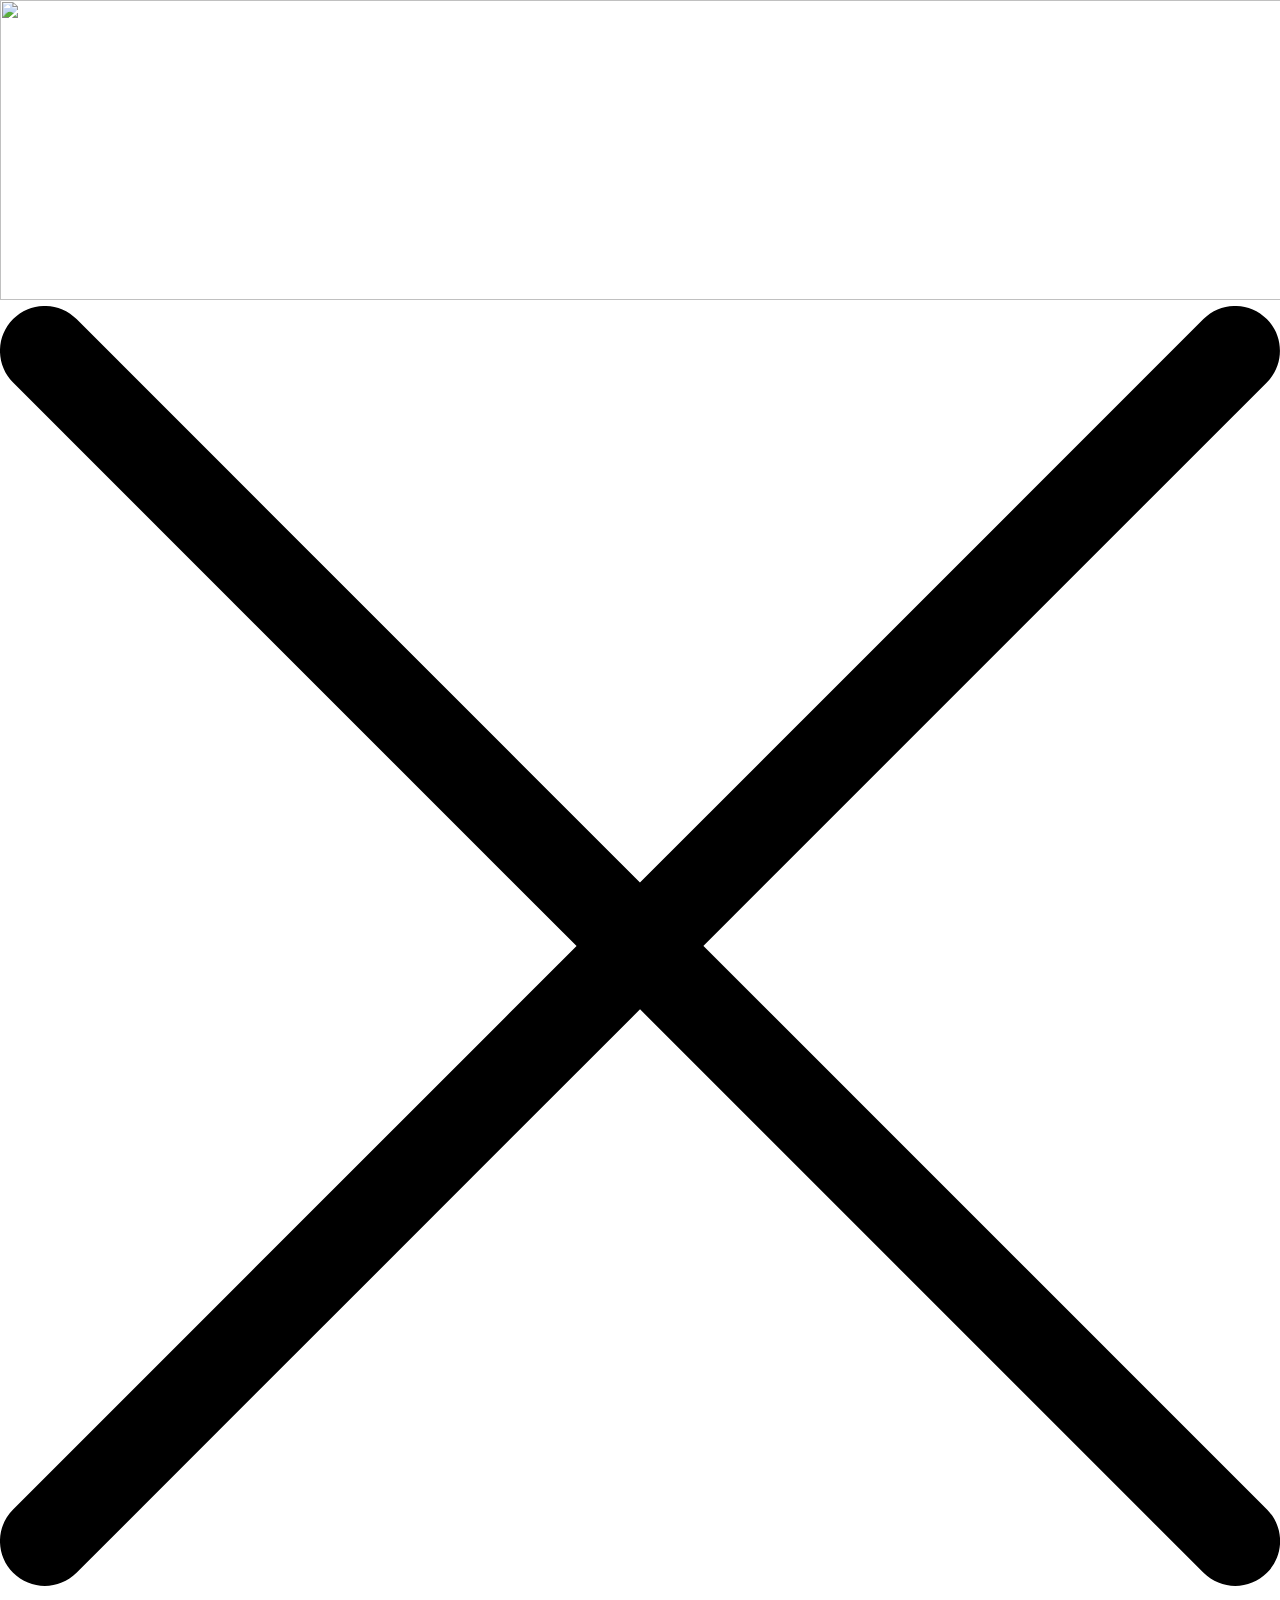
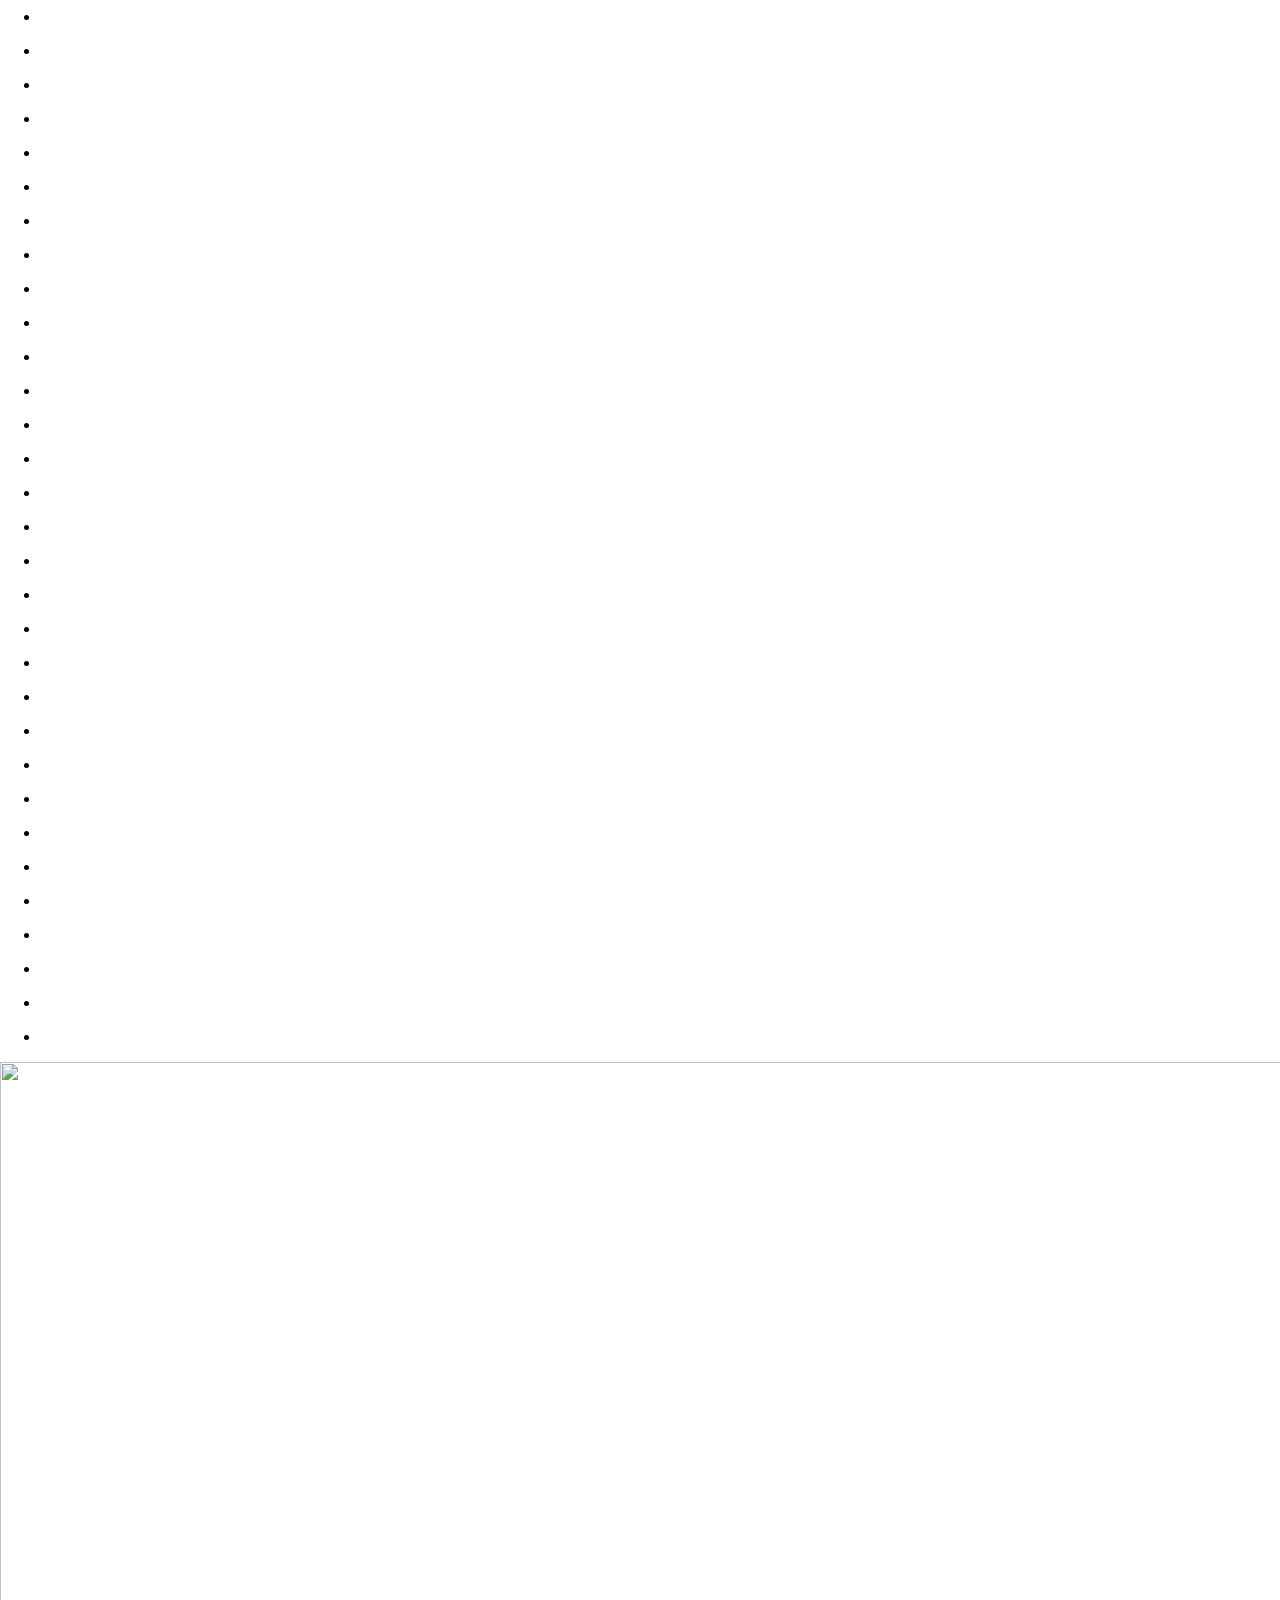
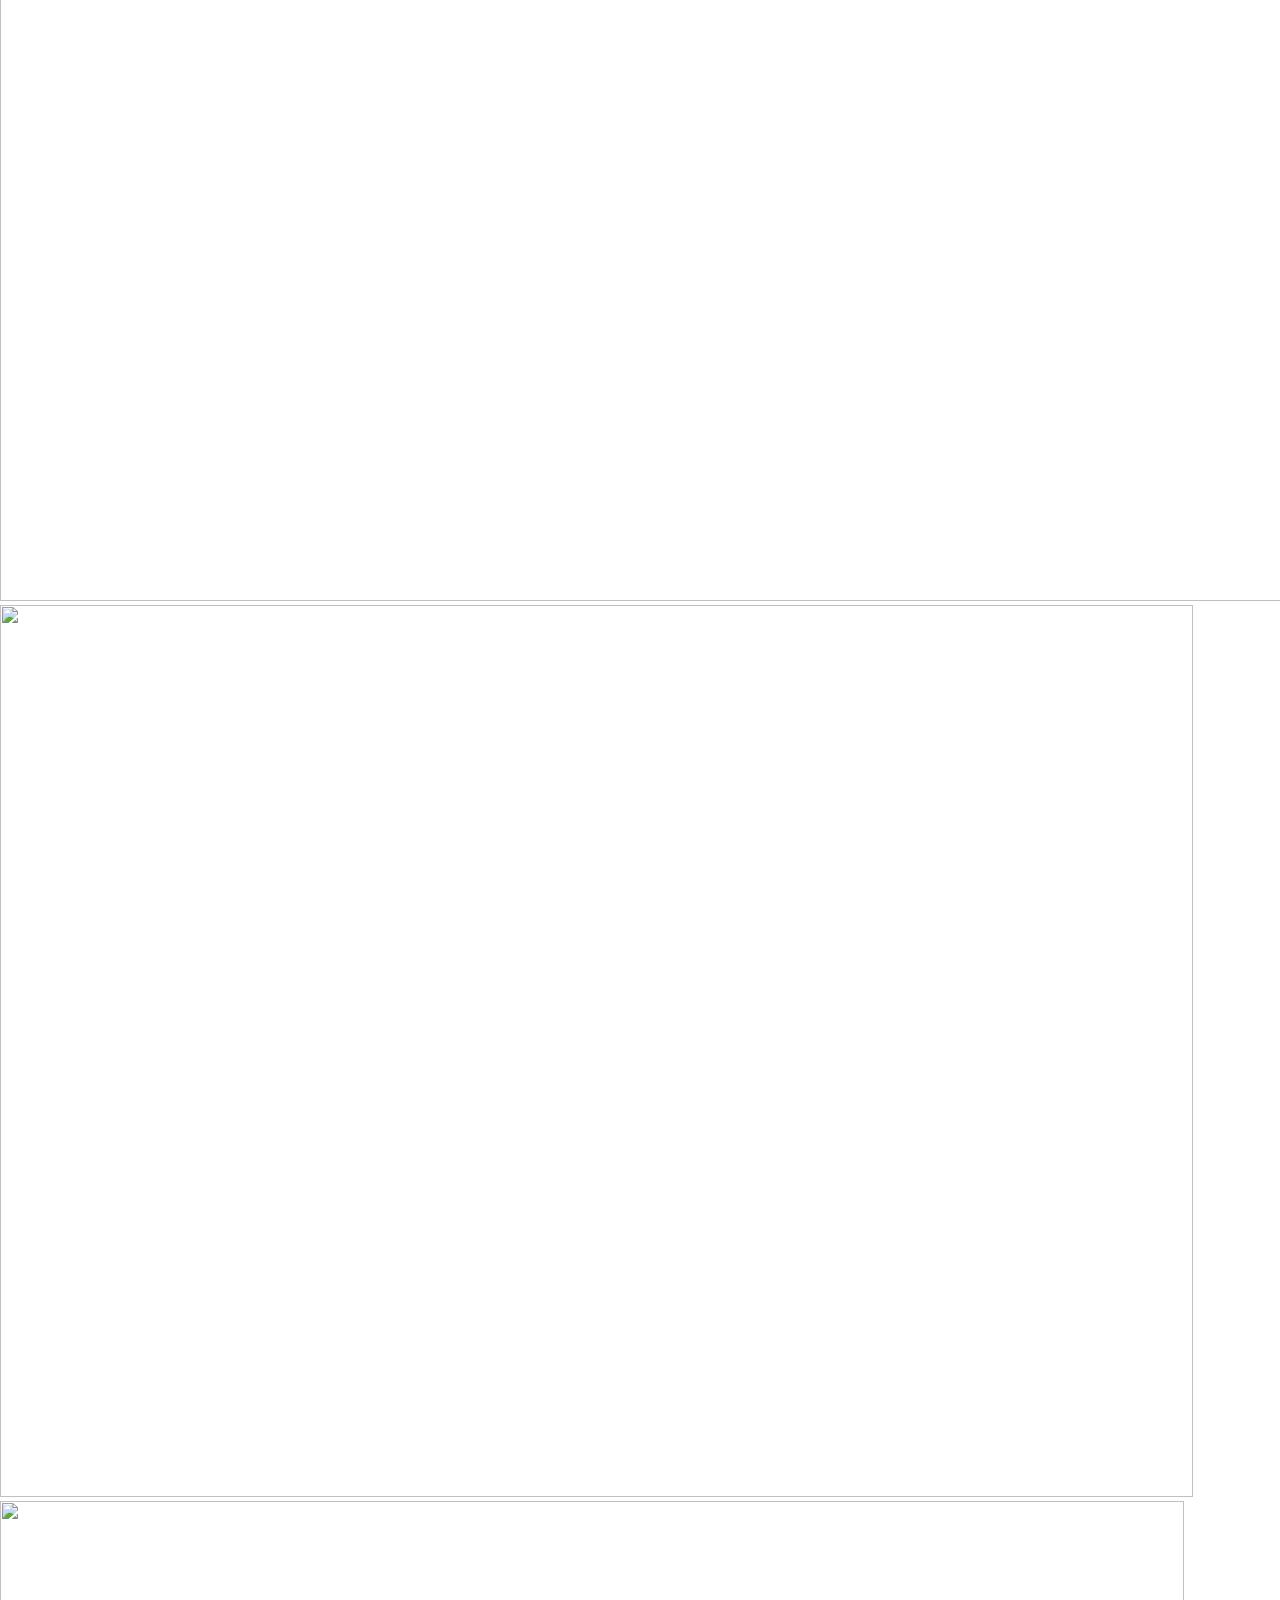
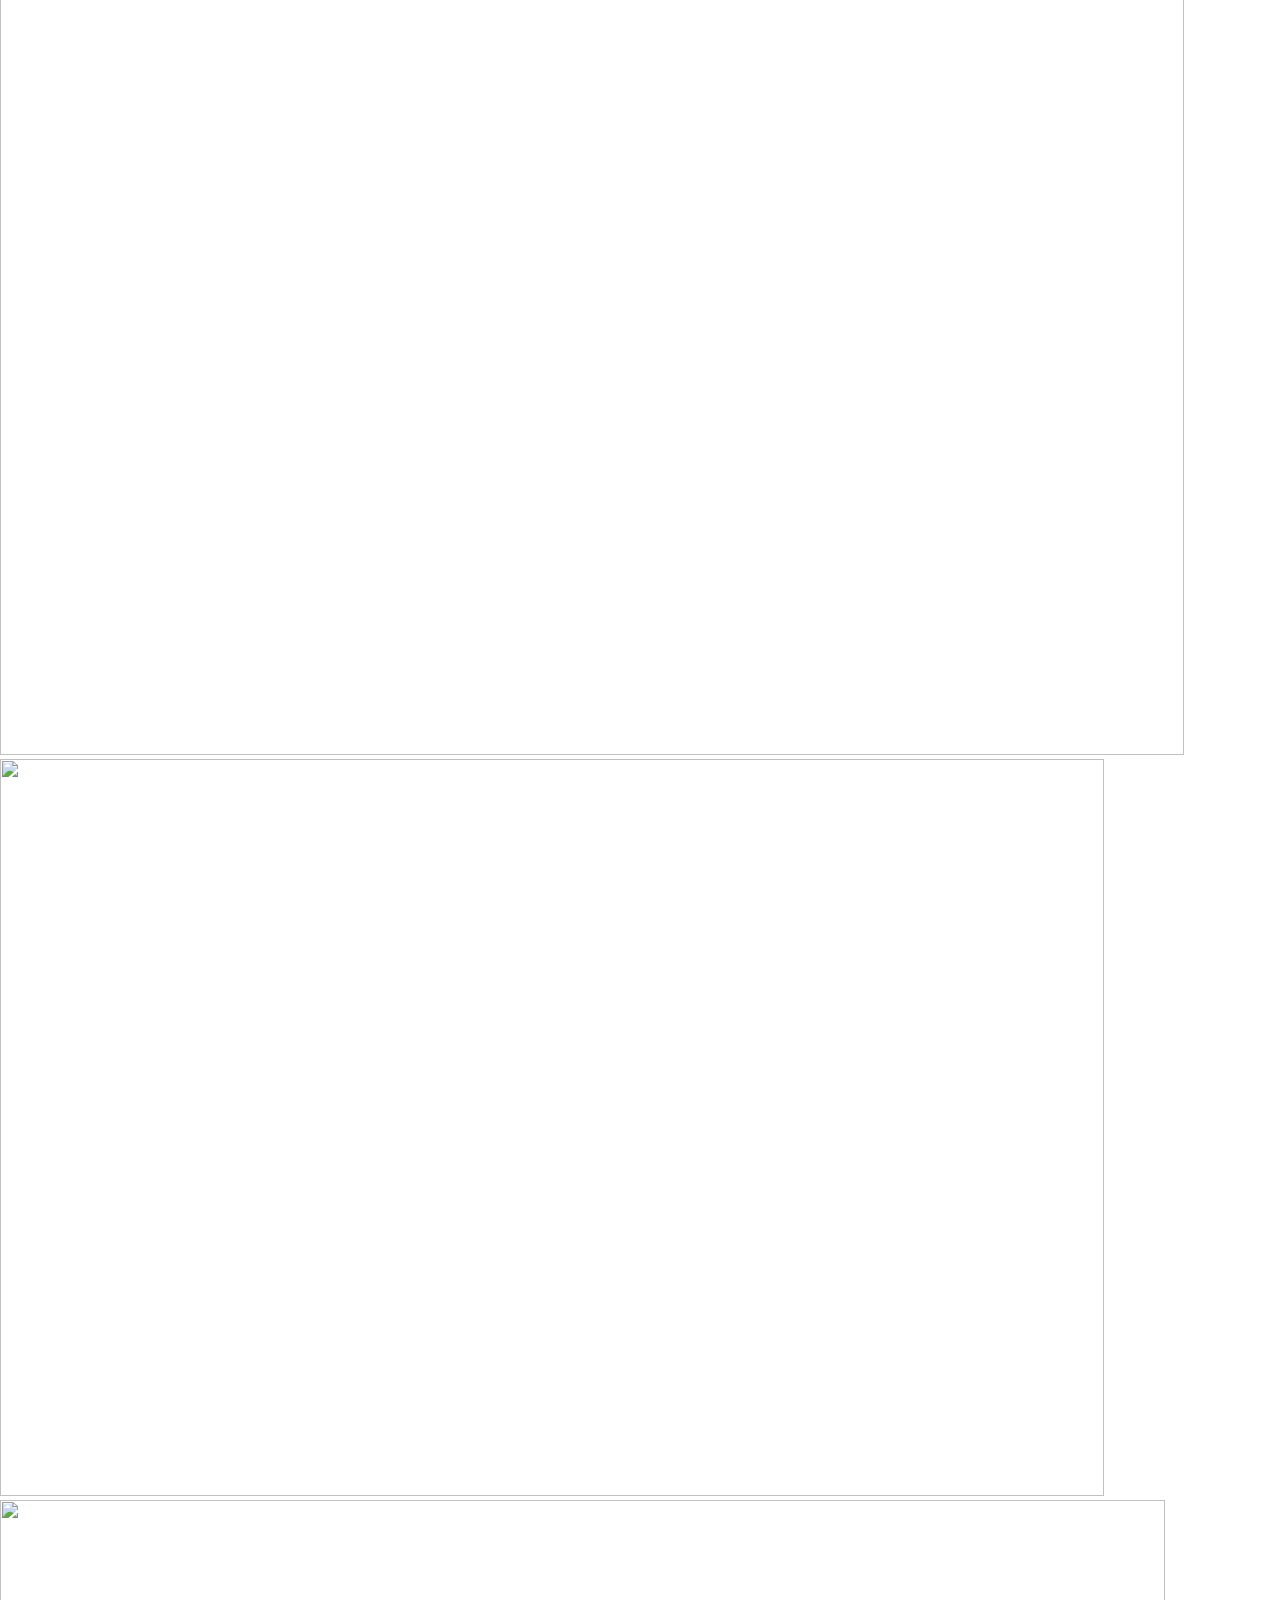
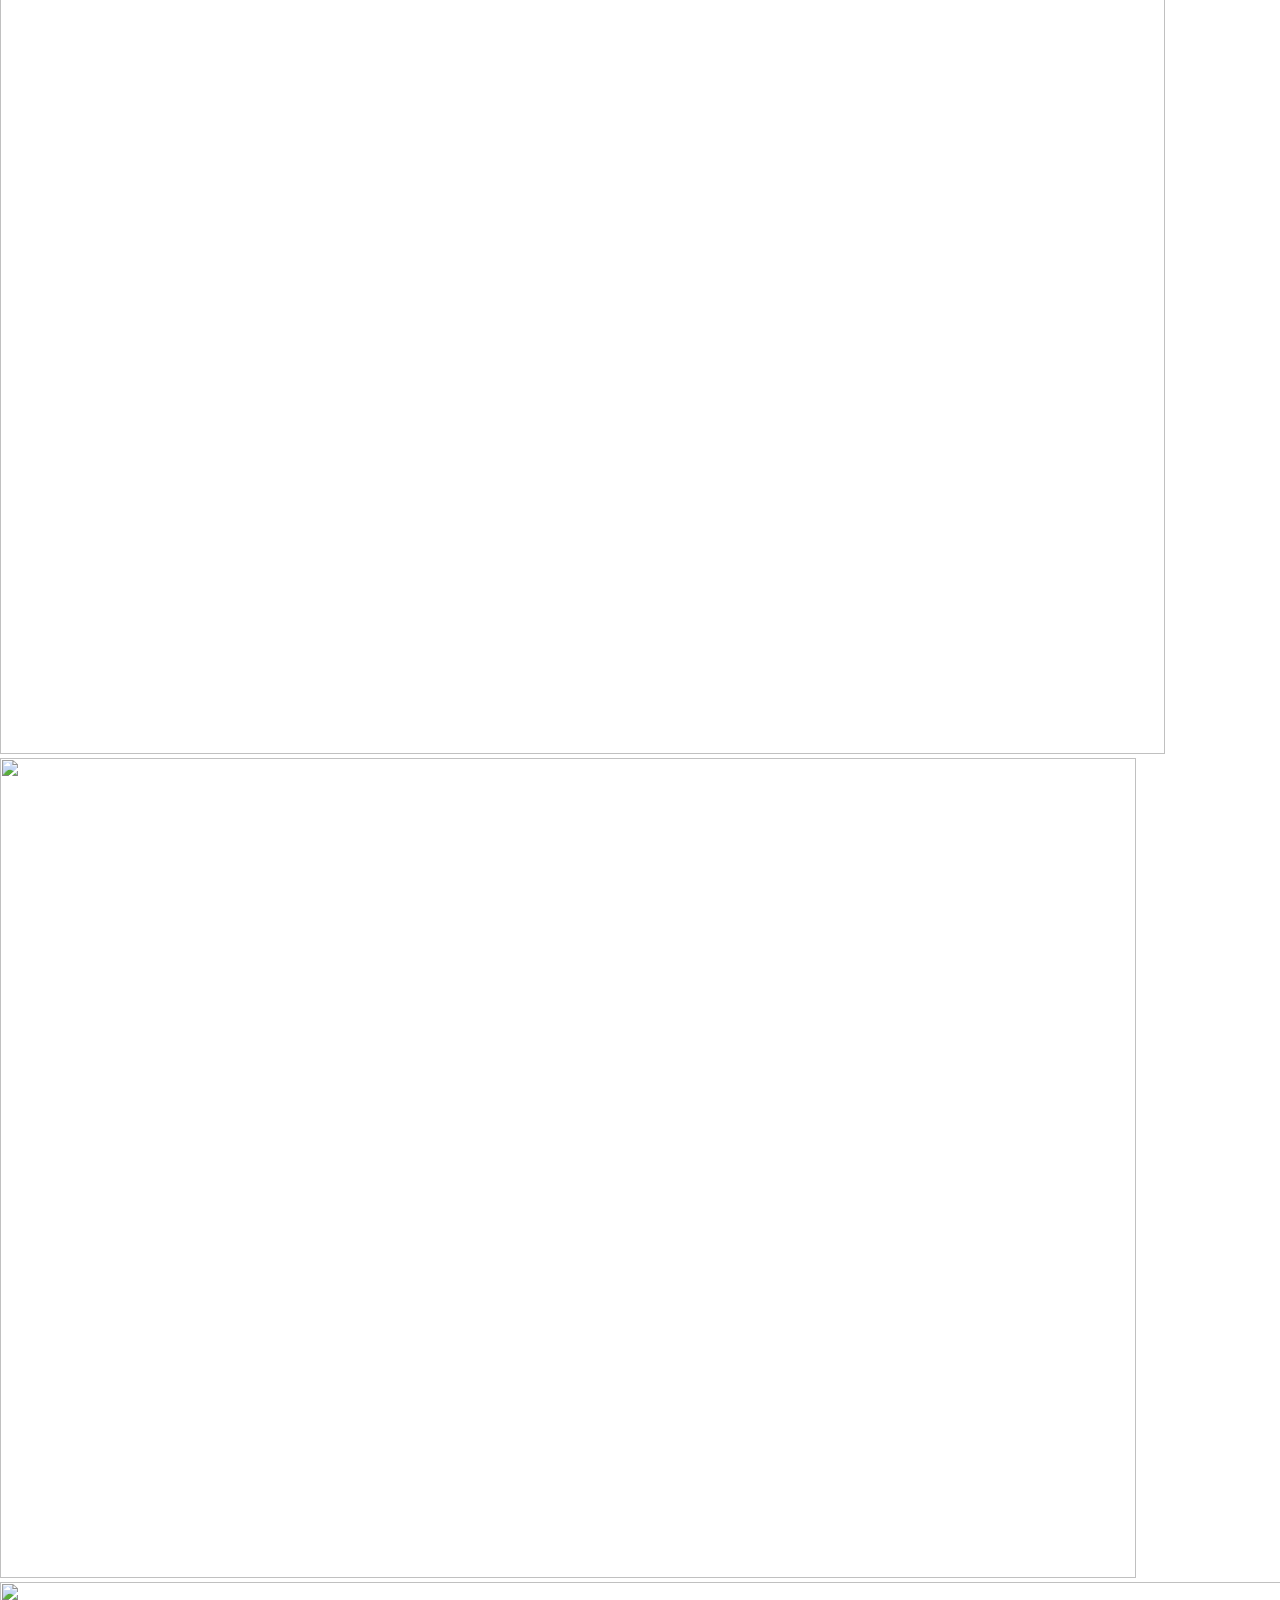
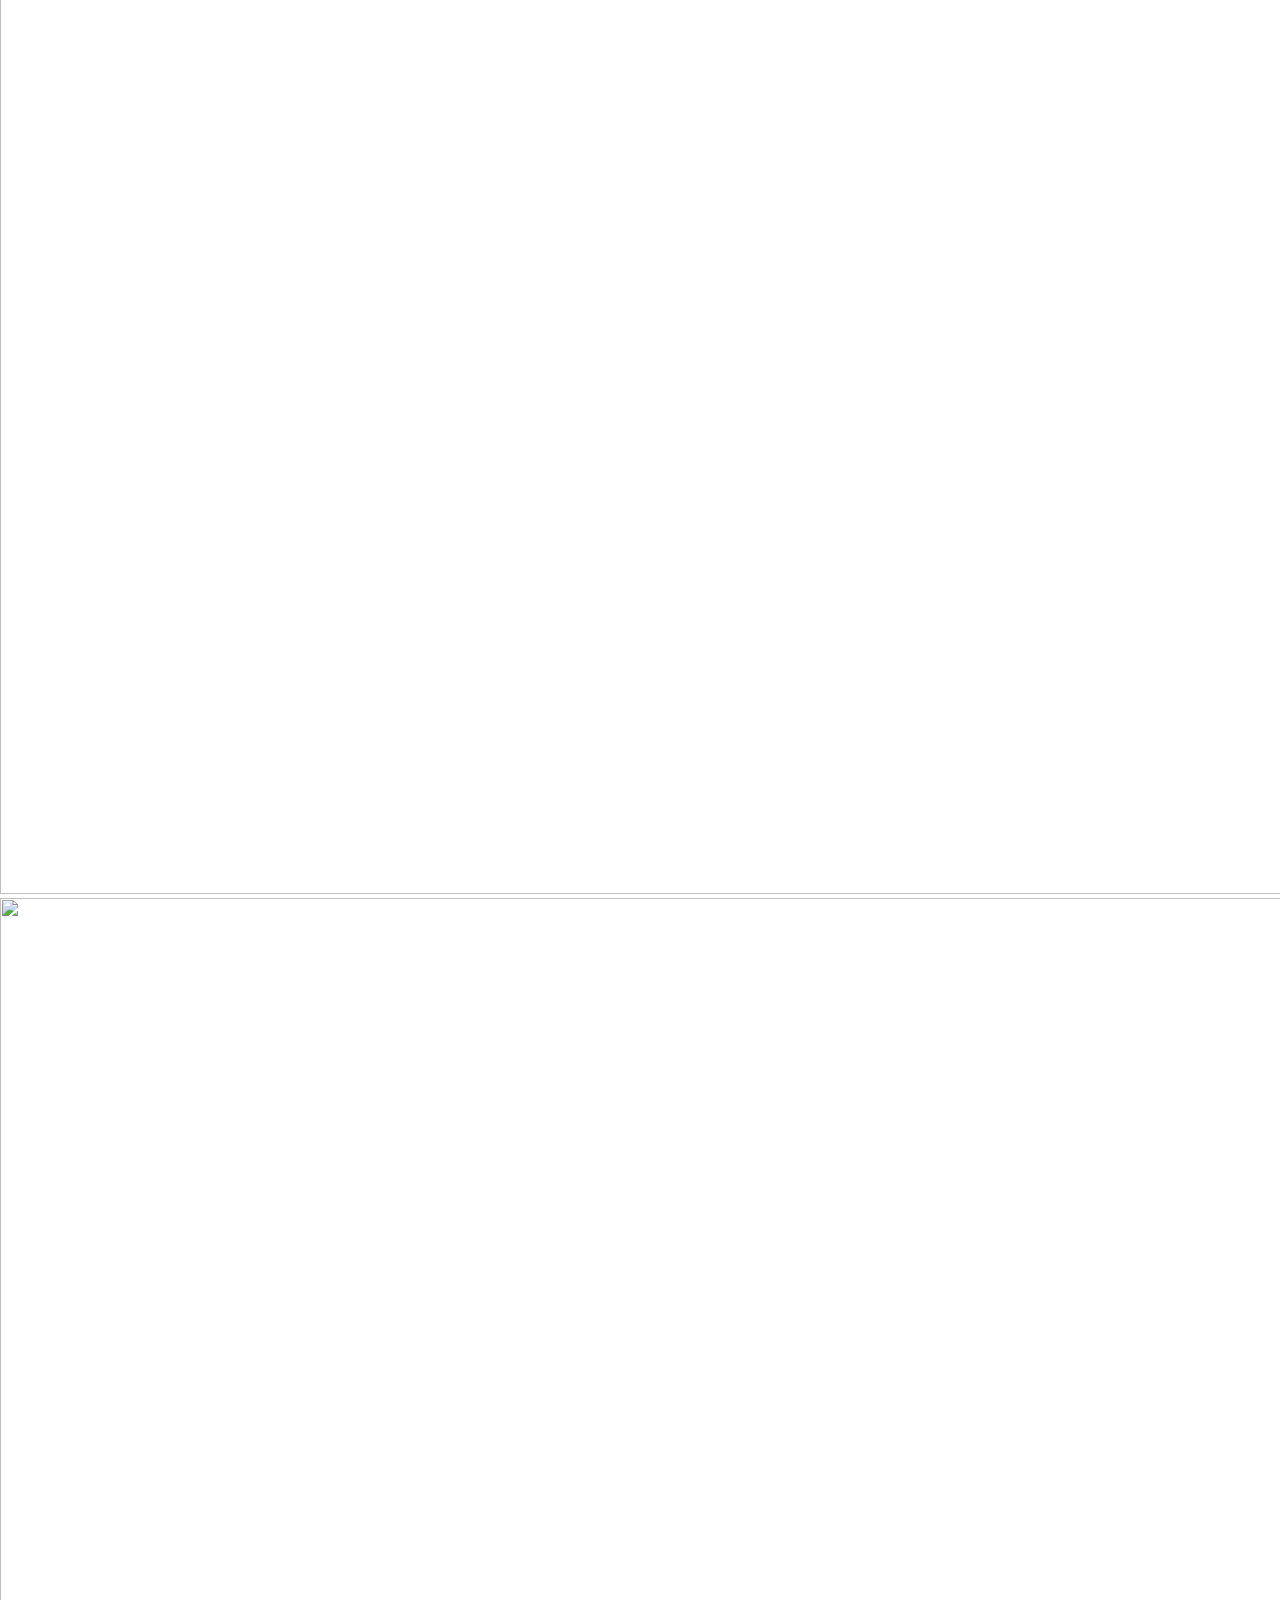
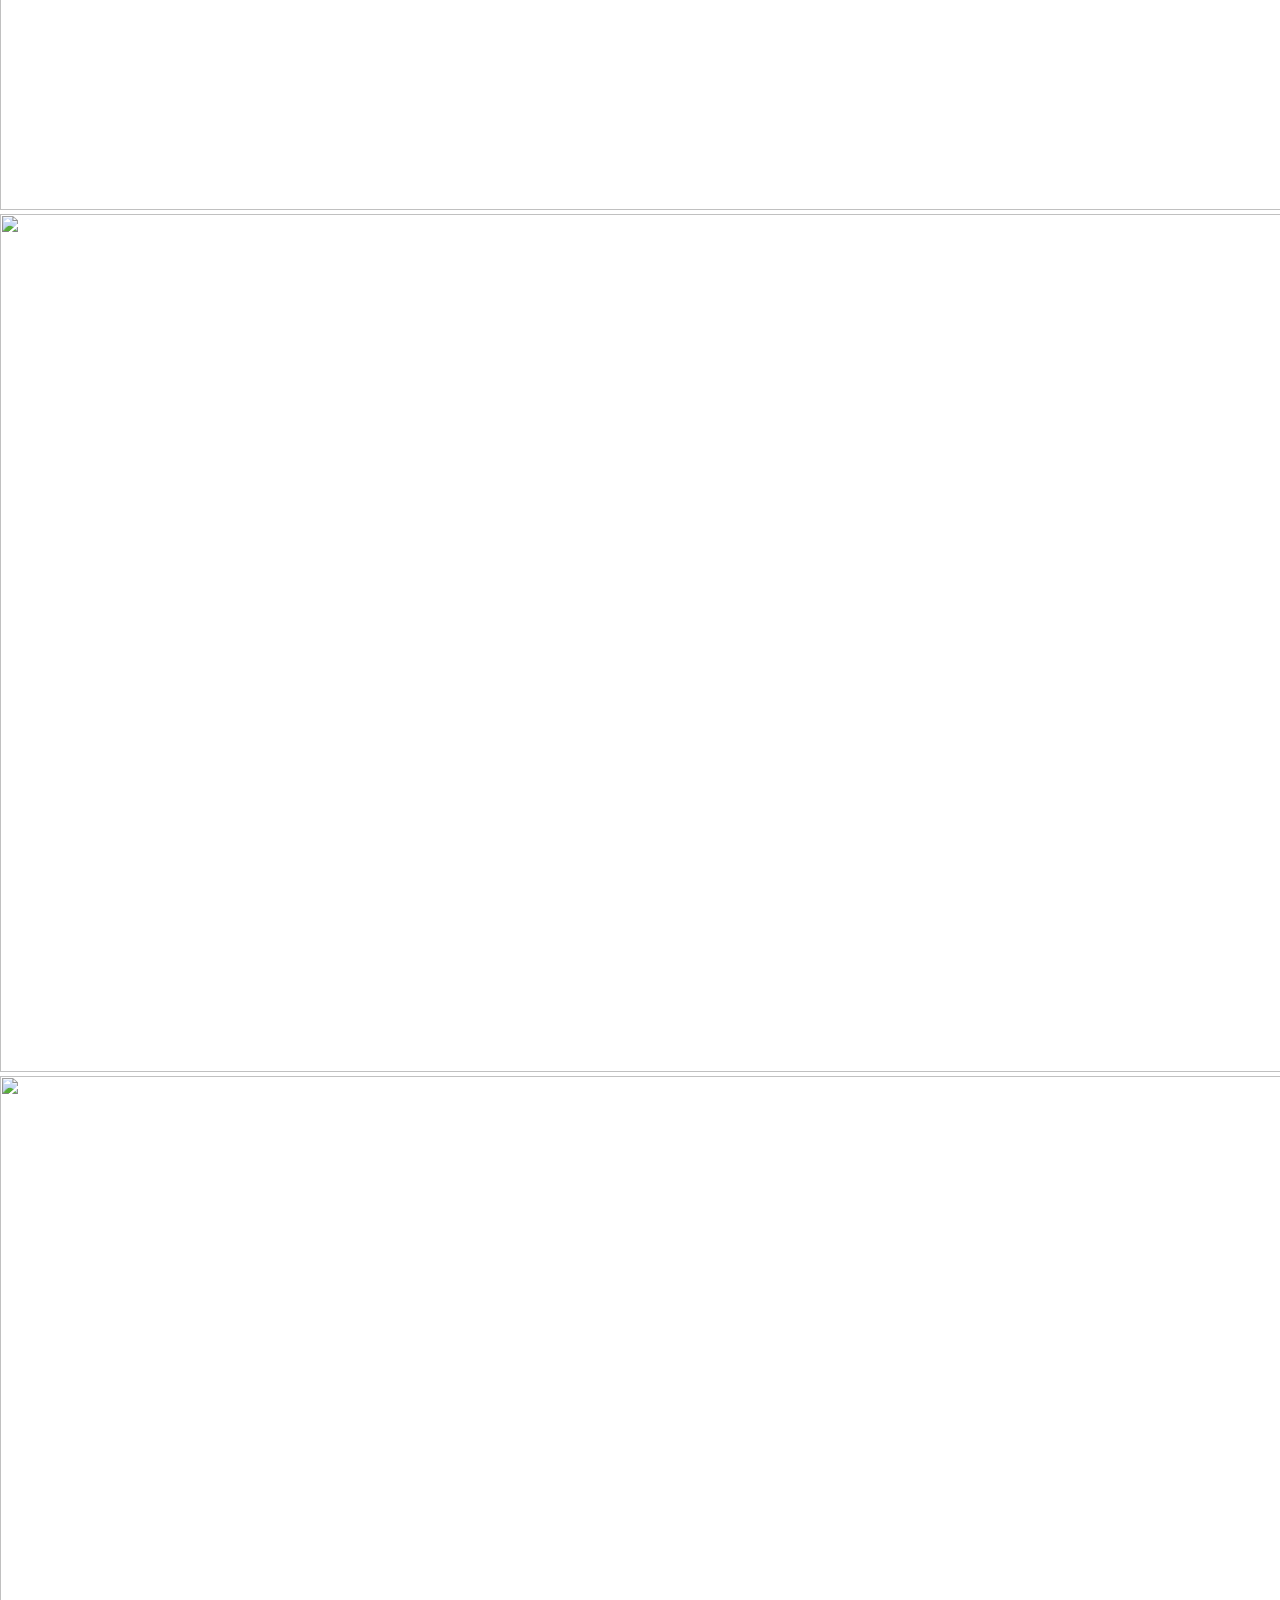
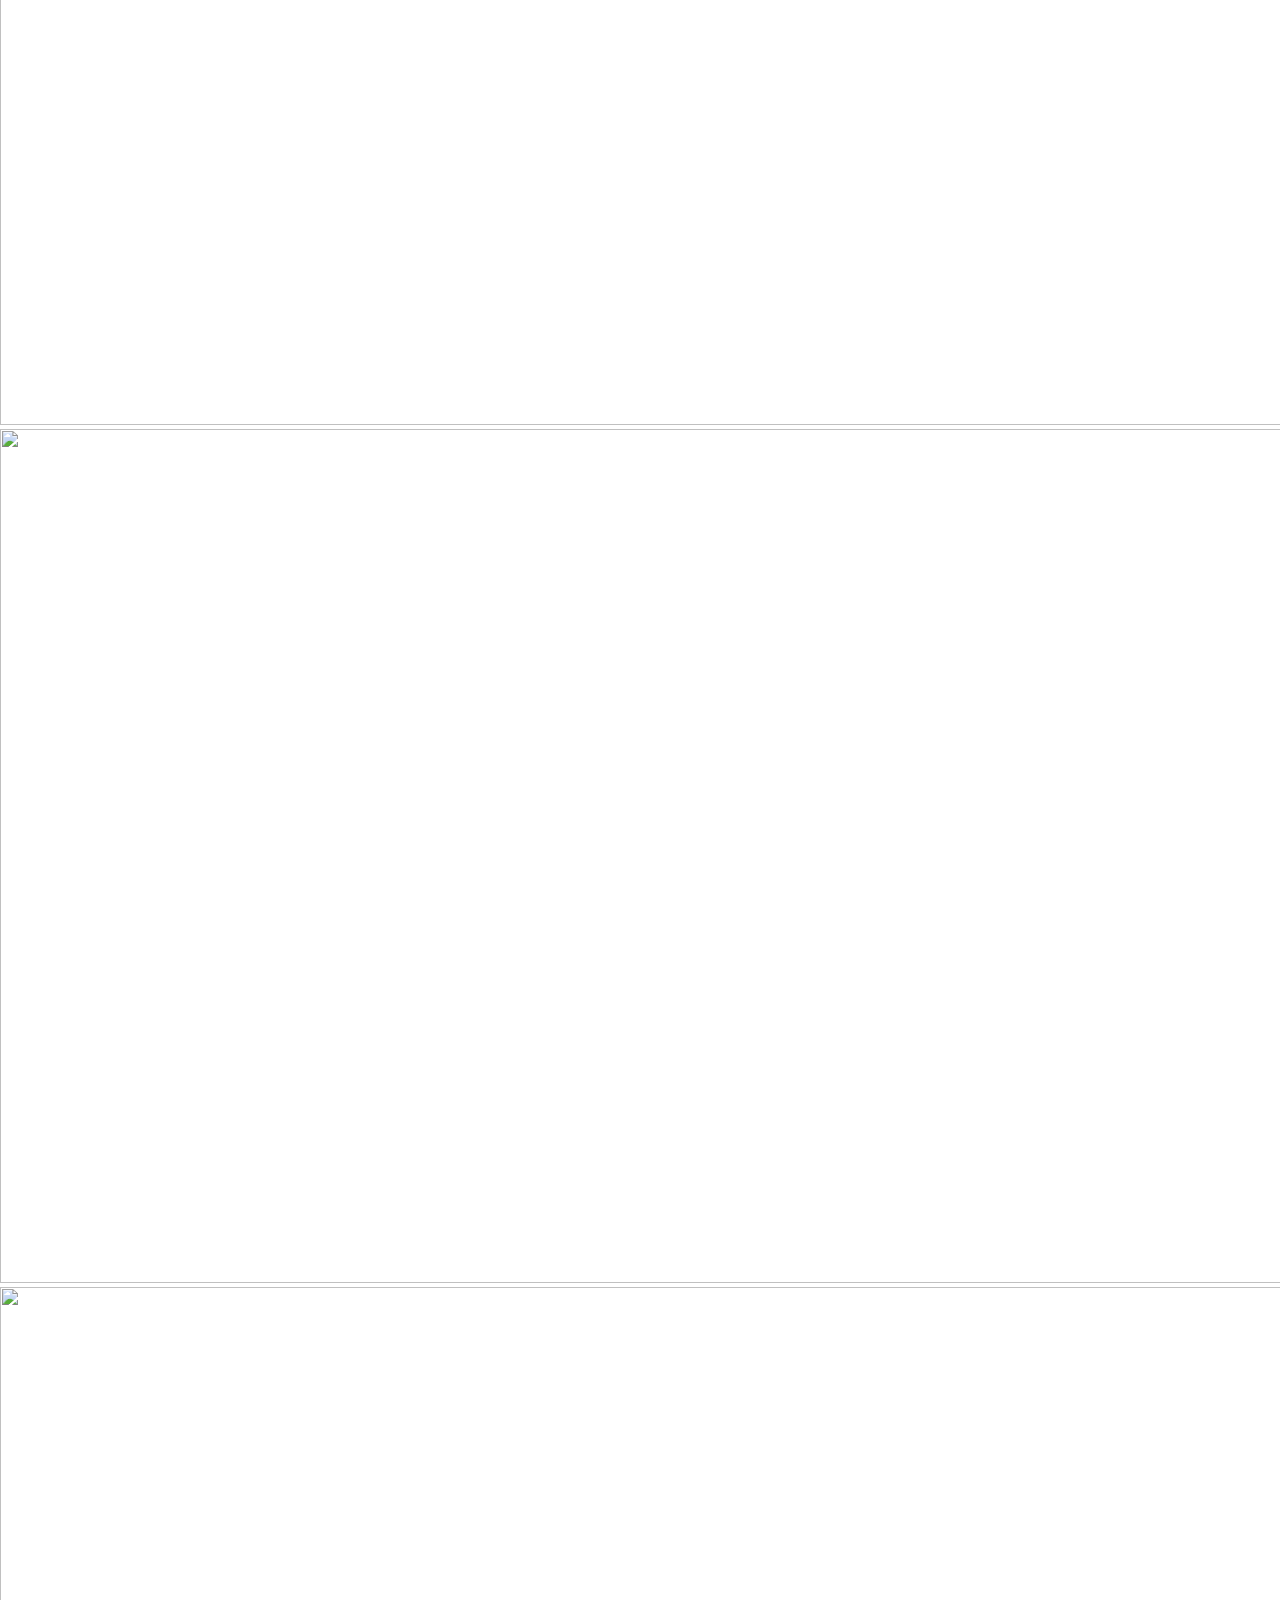
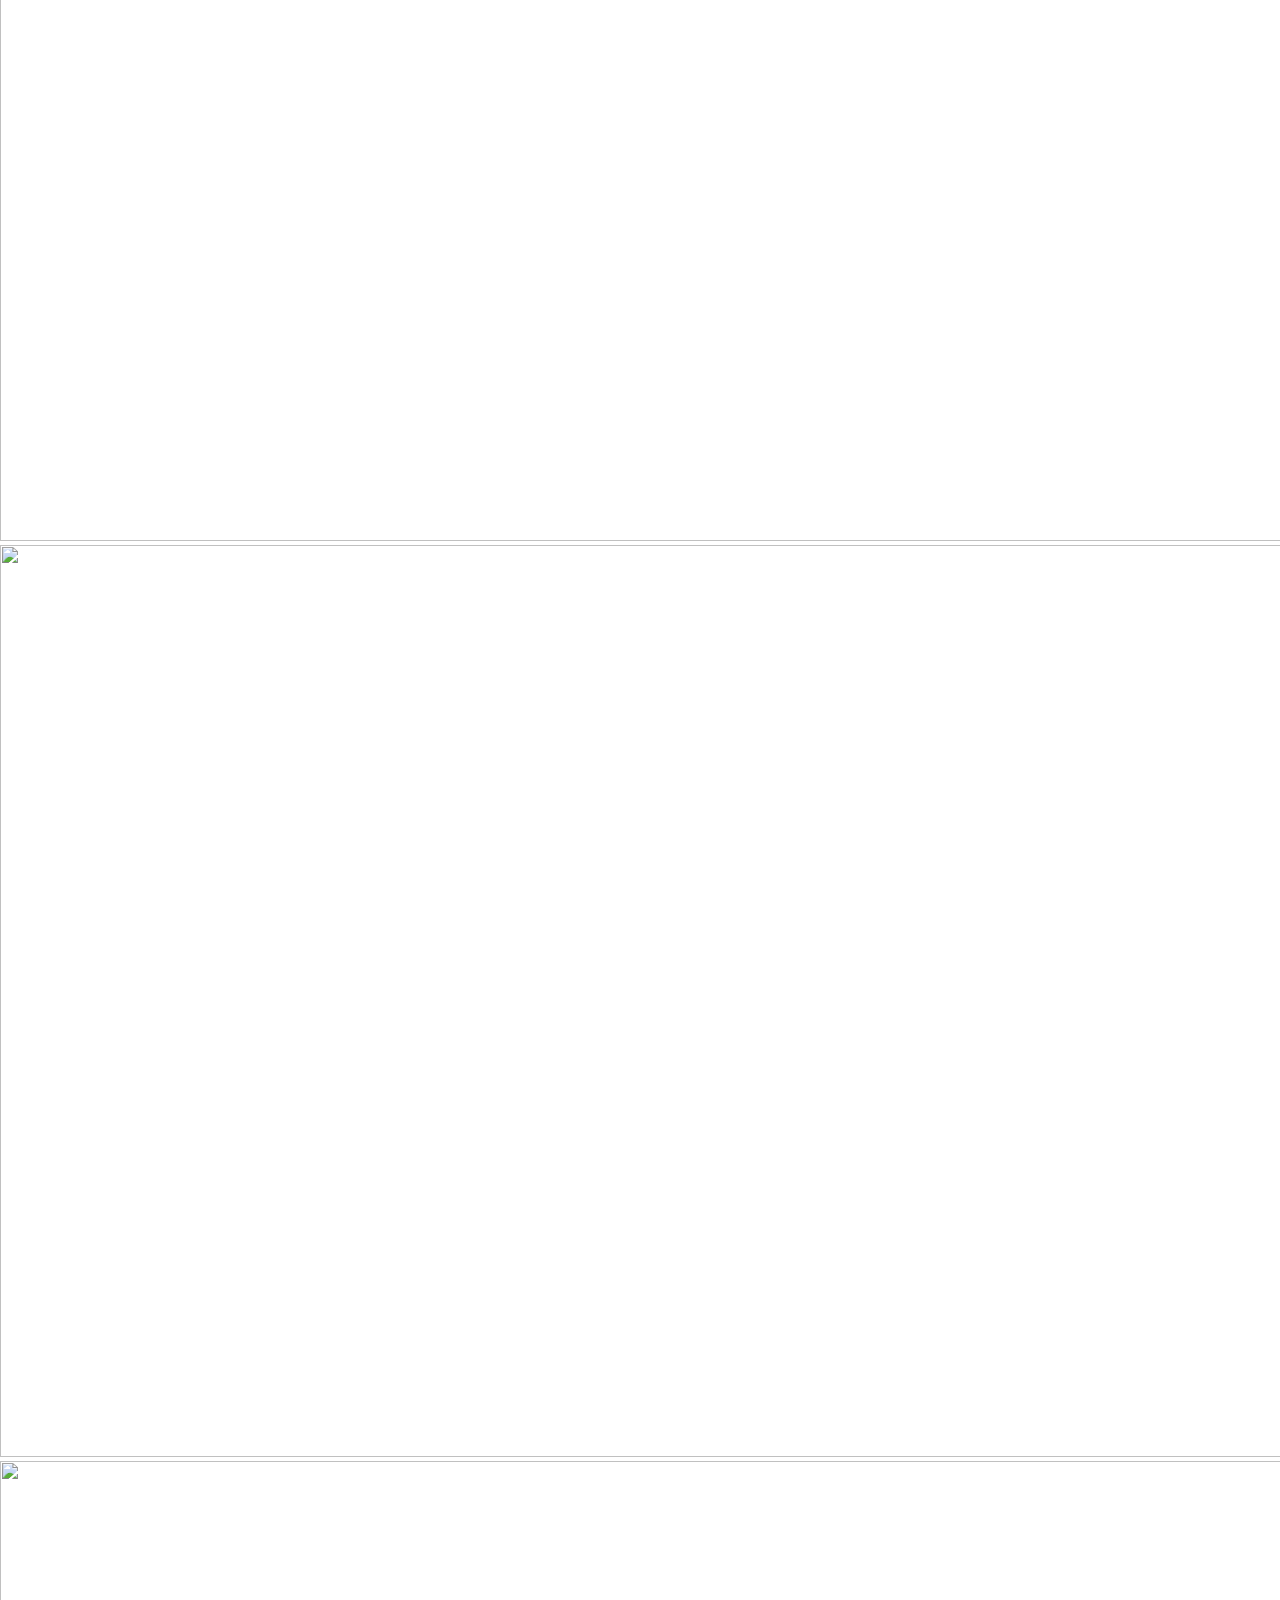
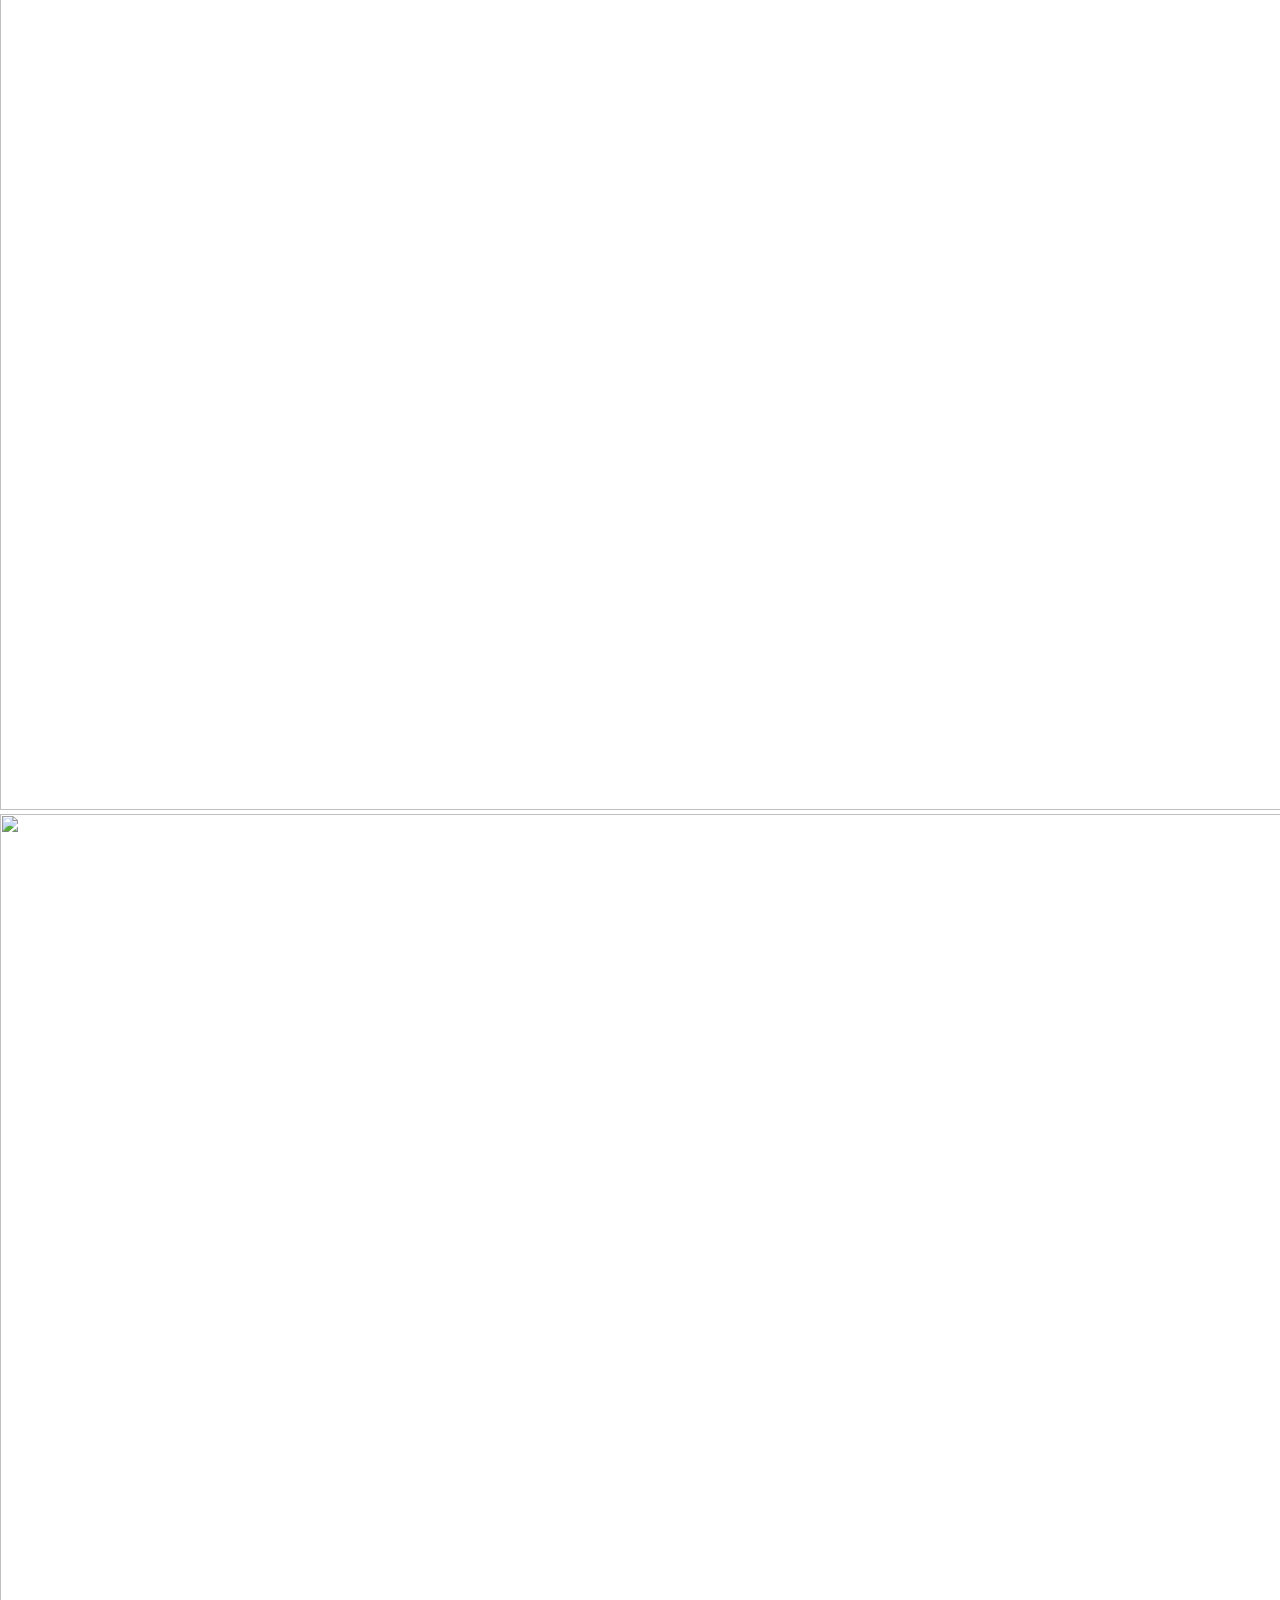
==== commit e66ac56c: "Set English page language for accessible localized controls" ====
--- a/aerials/index.html
+++ b/aerials/index.html
@@ -1,4 +1,4 @@
-<!DOCTYPE html><html lang="de"><head><meta charset="UTF-8"><title>EN &#8211; Aerials &#8211; ESTATESTAR</title><link rel="stylesheet" id="siteground-optimizer-combined-css-ecea2713e1ba91a3a15033400ff7b805" href="/estatestar-preview/wp-content/uploads/siteground-optimizer-assets/siteground-optimizer-combined-css-ecea2713e1ba91a3a15033400ff7b805.css" media="all" /><link rel="preload" href="/estatestar-preview/wp-content/astra-local-fonts/michroma/PN_zRfy9qWD8fEagAPg9pTk.woff2" as="font" type="font/woff2" crossorigin><link rel="alternate" type="application/rss+xml" title="ESTATESTAR &raquo; Feed" href="https://estatestar.de/feed/" /><link rel="alternate" type="application/rss+xml" title="ESTATESTAR &raquo; Kommentar-Feed" href="https://estatestar.de/comments/feed/" /><link rel="alternate" title="oEmbed (JSON)" type="application/json+oembed" href="https://estatestar.de/wp-json/oembed/1.0/embed?url=https%3A%2F%2Festatestar.de%2Faerials%2F" /><link rel="alternate" title="oEmbed (XML)" type="text/xml+oembed" href="https://estatestar.de/wp-json/oembed/1.0/embed?url=https%3A%2F%2Festatestar.de%2Faerials%2F&#038;format=xml" /> <style id="wp-img-auto-sizes-contain-inline-css"> img:is([sizes=auto i],[sizes^="auto," i]){contain-intrinsic-size:3000px 1500px}
+<!DOCTYPE html><html lang="en"><head><meta charset="UTF-8"><title>EN &#8211; Aerials &#8211; ESTATESTAR</title><link rel="stylesheet" id="siteground-optimizer-combined-css-ecea2713e1ba91a3a15033400ff7b805" href="/estatestar-preview/wp-content/uploads/siteground-optimizer-assets/siteground-optimizer-combined-css-ecea2713e1ba91a3a15033400ff7b805.css" media="all" /><link rel="preload" href="/estatestar-preview/wp-content/astra-local-fonts/michroma/PN_zRfy9qWD8fEagAPg9pTk.woff2" as="font" type="font/woff2" crossorigin><link rel="alternate" type="application/rss+xml" title="ESTATESTAR &raquo; Feed" href="https://estatestar.de/feed/" /><link rel="alternate" type="application/rss+xml" title="ESTATESTAR &raquo; Kommentar-Feed" href="https://estatestar.de/comments/feed/" /><link rel="alternate" title="oEmbed (JSON)" type="application/json+oembed" href="https://estatestar.de/wp-json/oembed/1.0/embed?url=https%3A%2F%2Festatestar.de%2Faerials%2F" /><link rel="alternate" title="oEmbed (XML)" type="text/xml+oembed" href="https://estatestar.de/wp-json/oembed/1.0/embed?url=https%3A%2F%2Festatestar.de%2Faerials%2F&#038;format=xml" /> <style id="wp-img-auto-sizes-contain-inline-css"> img:is([sizes=auto i],[sizes^="auto," i]){contain-intrinsic-size:3000px 1500px}
 /*# sourceURL=wp-img-auto-sizes-contain-inline-css */ </style> <style id="wp-emoji-styles-inline-css"> img.wp-smiley, img.emoji {
  display: inline !important;
  border: none !important;
